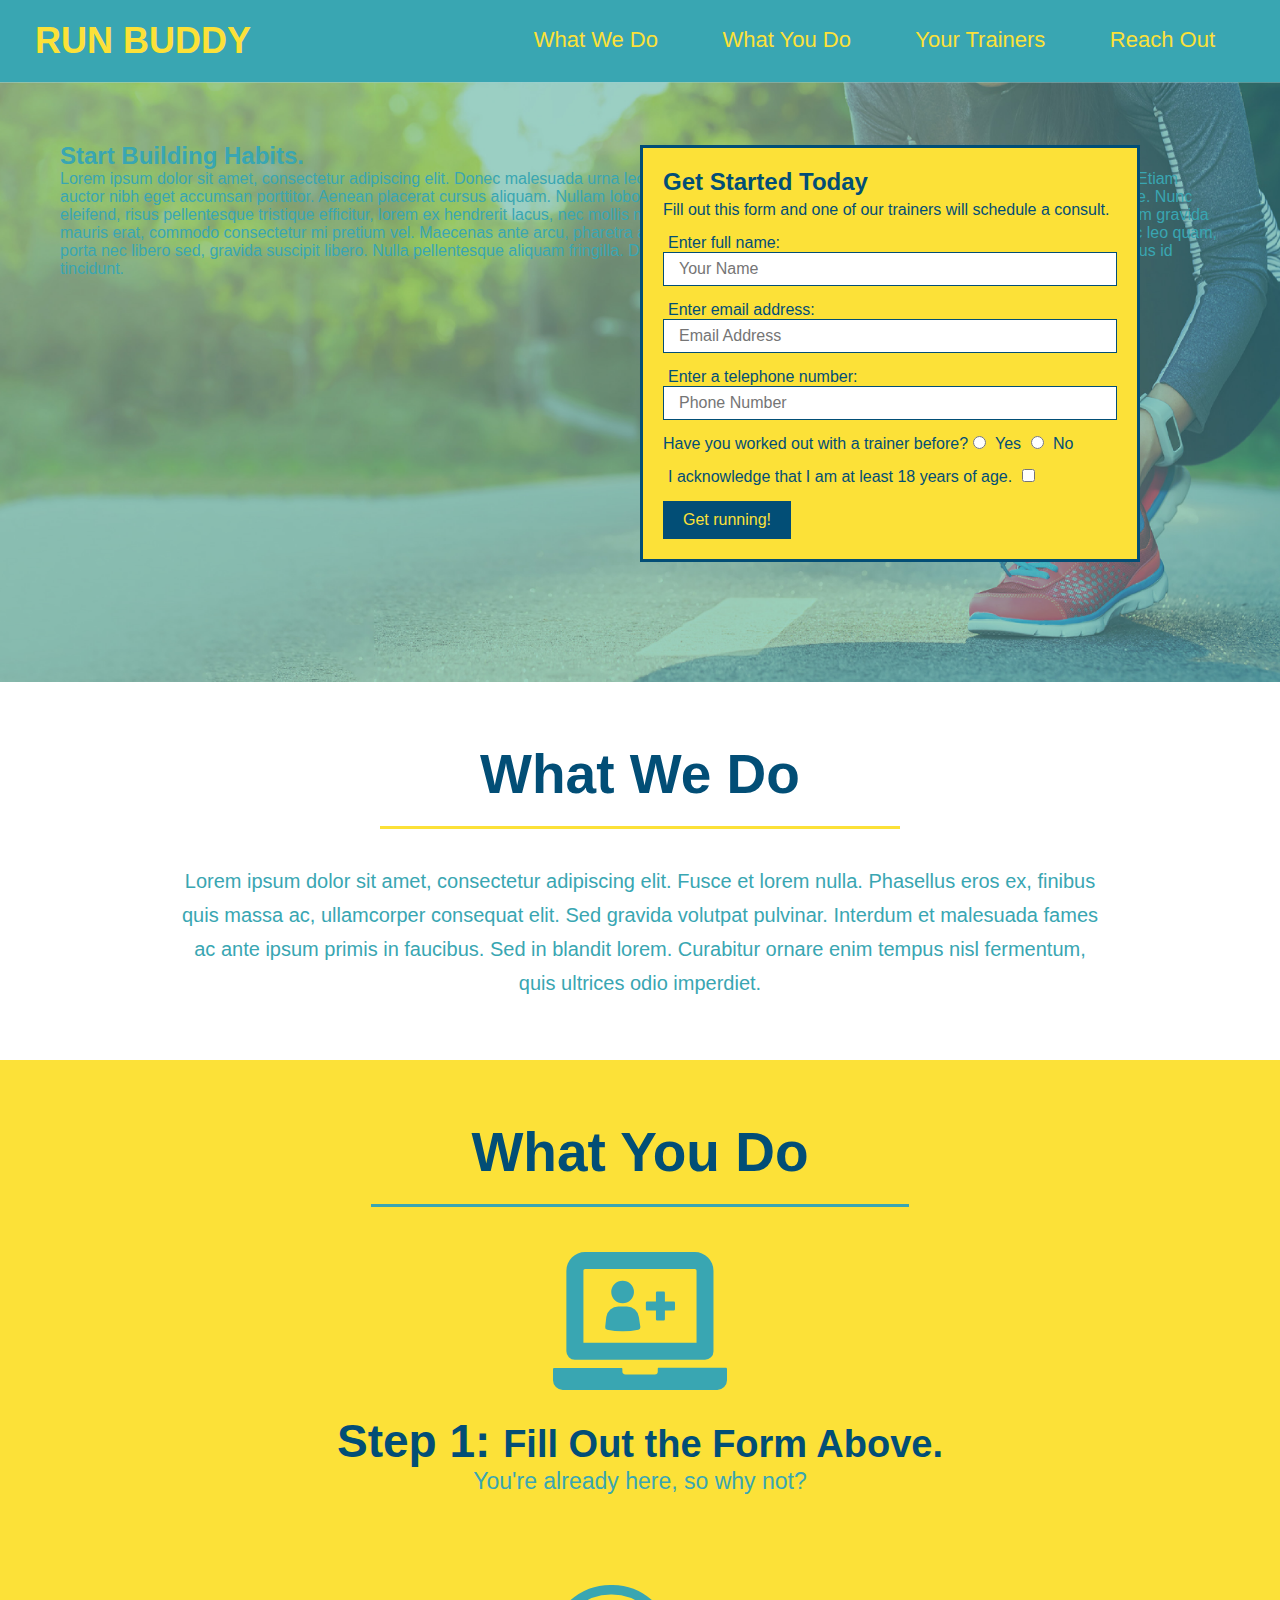
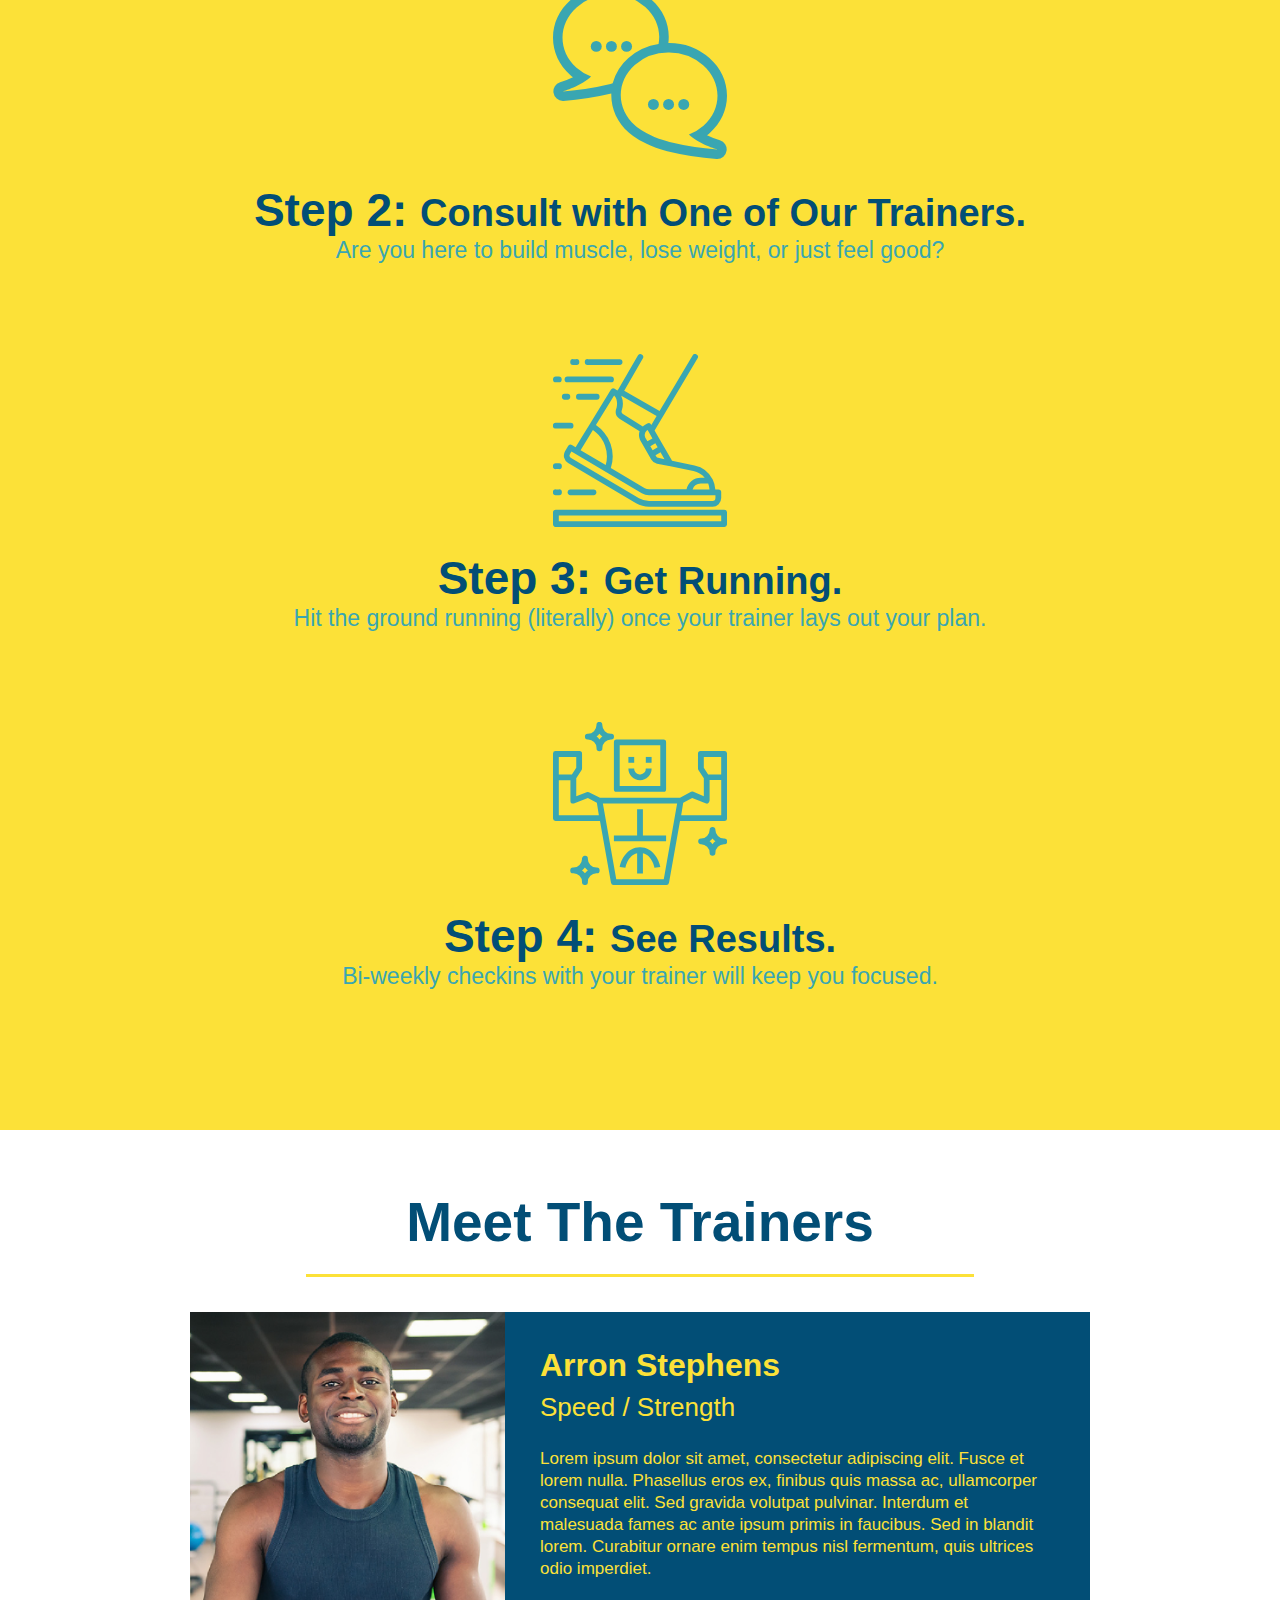
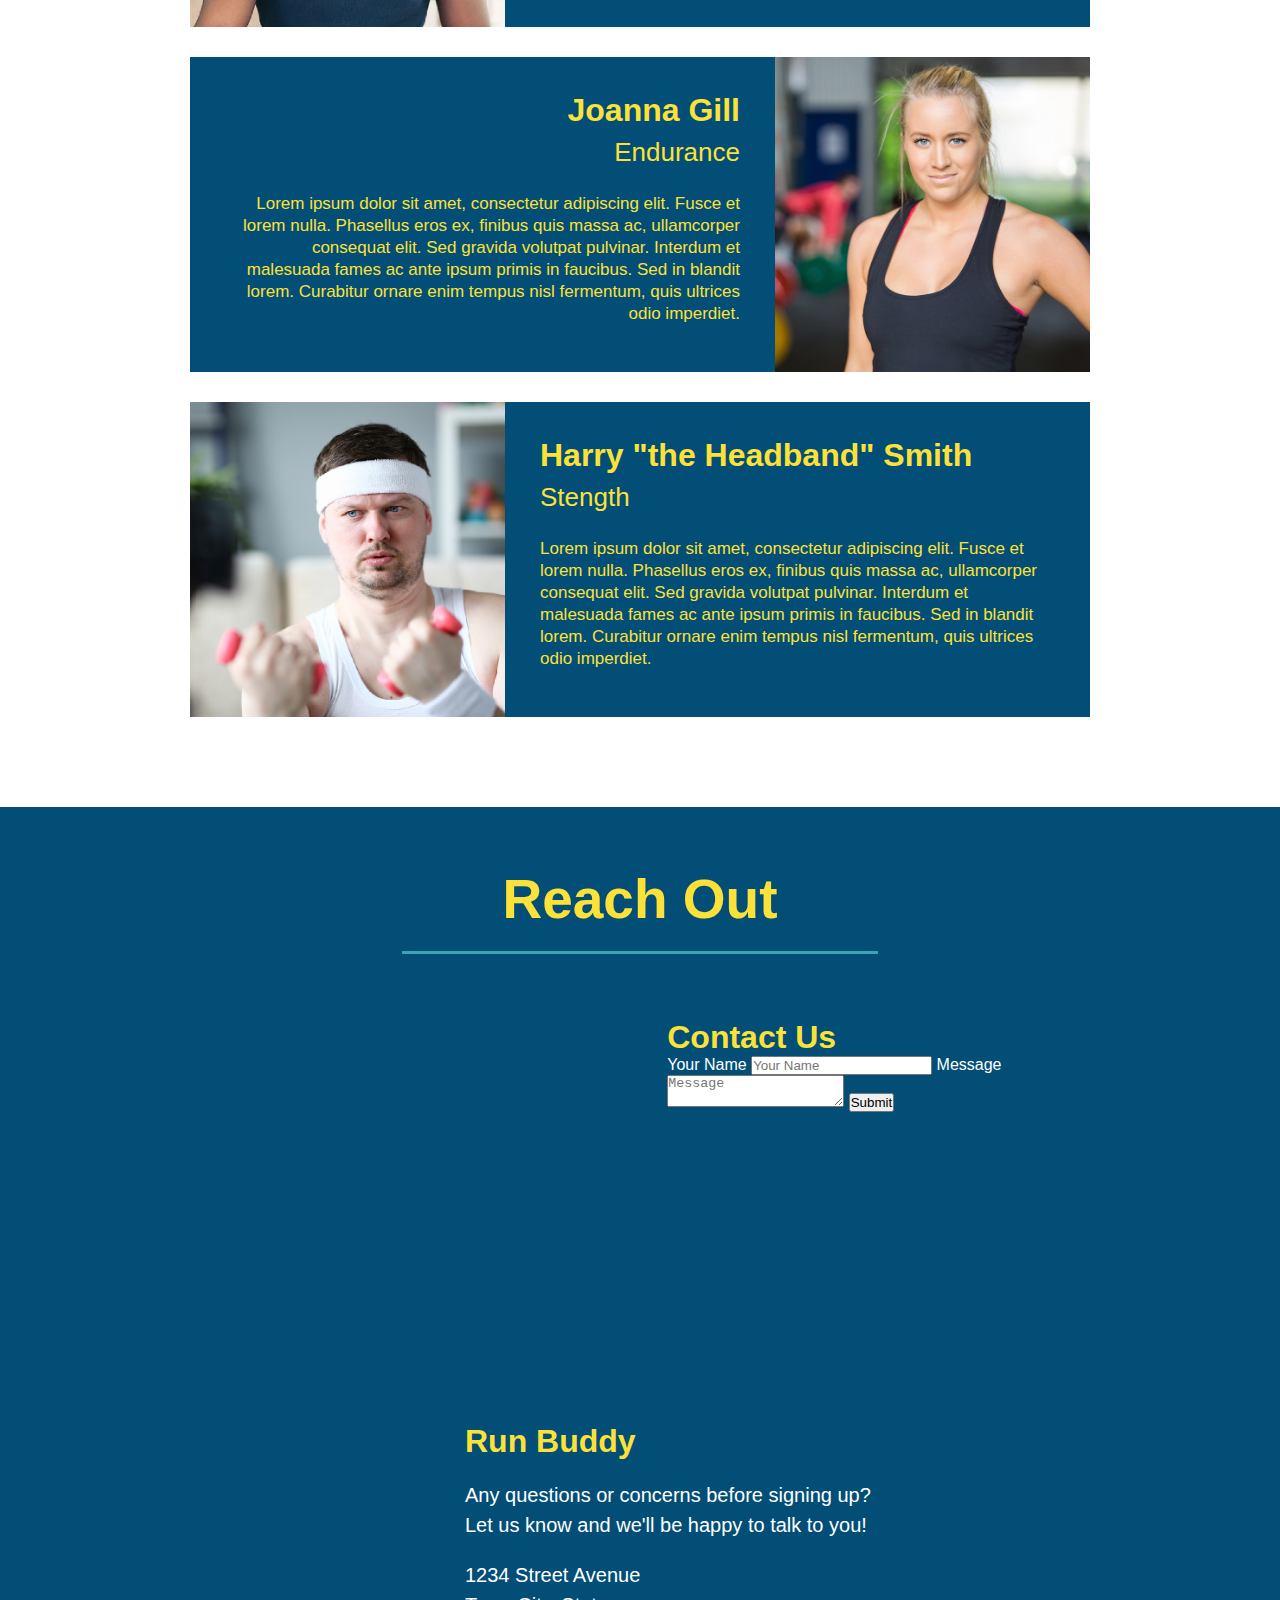
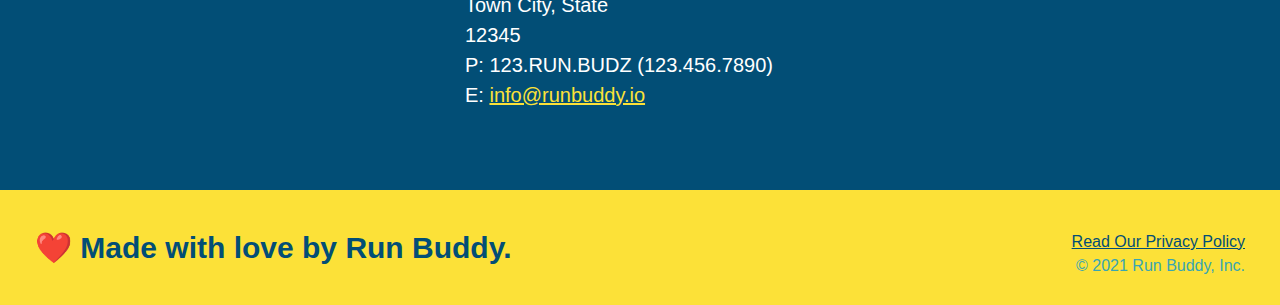
==== index.html @ 9f4b24d8 "added contact form" ====
<!DOCTYPE html>
<html lang="en">

<head>
  <meta charset="UTF-8">
  <meta http-equiv="X-UA-Compatible" content="IE=edge">
  <meta name="viewport" content="width=device-width, initial-scale=1.0">
  <link rel="stylesheet" href="./assets/css/style.css" />
  <title>Run Buddy</title>
</head>
    
<body>
  <!-- navigation -->
  <header>
    <h1>
      <a href="/">
        RUN BUDDY
      </a>
    </h1>
  
    <nav>
      <ul>
        <li>
          <a href="#what-we-do">What We Do</a>
        </li>

        <li>
          <a href="#what-you-do">What You Do</a>
        </li>

        <li>
          <a href="#your-trainers">Your Trainers</a>
        </li>

        <li>
          <a href="#reach-out">Reach Out</a>
        </li>
      </ul>
    </nav>
  </header>

  <!-- hero/jumbotron -->
  <section class="hero">
    <div class="hero-cta">
      <h2>
        Start Building Habits.
      </h2>
      <p>Lorem ipsum dolor sit amet, consectetur adipiscing elit. Donec malesuada urna leo, dapibus fermentum magna aliquam sed. Praesent eget lectus justo. Etiam auctor nibh eget accumsan porttitor. Aenean placerat cursus aliquam. Nullam lobortis a ligula eget egestas. Quisque eleifend dignissim diam quis tristique. Nunc eleifend, risus pellentesque tristique efficitur, lorem ex hendrerit lacus, nec mollis mauris ligula at odio. Aliquam finibus dignissim nisi nec faucibus. Aliquam gravida mauris erat, commodo consectetur mi pretium vel. Maecenas ante arcu, pharetra ac posuere quis, dictum quis urna. Vestibulum aliquet dolor erat. Donec leo quam, porta nec libero sed, gravida suscipit libero. Nulla pellentesque aliquam fringilla. Donec convallis ipsum eu elit vulputate tincidunt. Praesent facilisis id tellus id tincidunt.</p>
    </div>
    <div class="hero-form">
      <h3>Get Started Today</h3>
      <p>Fill out this form and one of our trainers will schedule a consult.</p>

      <form>
        <label for="name">Enter full name:</label>
        <input type="text" placeholder="Your Name" name="name" id="name" class="form-input" />

        <label for="email">Enter email address:</label>
        <input type="email" placeholder="Email Address" name="email" id="email" class="form-input" />

        <label for="phone">Enter a telephone number:</label>
        <input type="tel" placeholder="Phone Number" name="phone" id="phone" class="form-input" />

        <p>
          Have you worked out with a trainer before?
          <input type="radio" name="trainer-confirm" id="trainer-yes" />
          <label for="trainer-yes">Yes</label>
          <input type="radio" name="trainer-confirm" id="trainer-no" />
          <label for="trainer-no">No</label>
        </p>

        <p>
          <label for="checkbox">
            I acknowledge that I am at least 18 years of age.
          </label>
          <input type="checkbox" name="checkpoint1" id="checkbox" />
        </p>
        
        <button type="submit">
          Get running!
        </button>
      </form>
    </div>
  </section>
  <!-- end hero -->

  <!-- "what we do" section -->
  <section id="what-we-do" class="intro">
    <h2 class="section-title primary-border">
      What We Do
    </h2>
    
    <p>
      Lorem ipsum dolor sit amet, consectetur adipiscing elit. Fusce et lorem nulla. Phasellus eros ex, finibus quis massa ac, 
      ullamcorper consequat elit. Sed gravida volutpat pulvinar. Interdum et malesuada fames ac ante ipsum primis in faucibus. 
      Sed in blandit lorem. Curabitur ornare enim tempus nisl fermentum, quis ultrices odio imperdiet. 
    </p>
  </section>

  <!-- "what you do" section -->
  <section id="what-you-do" class="steps">
    <h2 class="section-title secondary-border">
      What You Do
    </h2>

    <div>
      <img src="./assets/images/step-1.svg" alt="" />
      <h3>Step 1: <span>Fill Out the Form Above.</span></h3>
      <p>You're already here, so why not?</p>
    </div>

    <div>
      <img src="./assets/images/step-2.svg" alt="" />
      <h3>Step 2: <span>Consult with One of Our Trainers.</span></h3>
      <p>Are you here to build muscle, lose weight, or just feel good?</p>
    </div>

    <div>
      <img src="./assets/images/step-3.svg" alt="" />
      <h3>Step 3: <span>Get Running.</span></h3>
      <p>Hit the ground running (literally) once your trainer lays out your plan.</p>
    </div>

    <div>
      <img src="./assets/images/step-4.svg" alt="" />
      <h3>Step 4: <span>See Results.</span></h3>
      <p>Bi-weekly checkins with your trainer will keep you focused.</p>
    </div>
  </section>

  <!-- "meet the trainers" section -->
  <section id="your-trainers" class="trainers">
    <h2 class="section-title primary-border">
      Meet The Trainers
    </h2>

    <article class="trainer">
      <img src="./assets/images/trainer-1.jpg" alt="Arron Stephens in his workout clothes, ready to pump iron" />
      <div class="trainer-bio text-left">
        <h3>Arron Stephens</h3>
        <h4>Speed / Strength</h4>
        <p>
          Lorem ipsum dolor sit amet, consectetur adipiscing elit. Fusce et lorem nulla. Phasellus eros ex, finibus quis massa ac, 
          ullamcorper consequat elit. Sed gravida volutpat pulvinar. Interdum et malesuada fames ac ante ipsum primis in faucibus. 
          Sed in blandit lorem. Curabitur ornare enim tempus nisl fermentum, quis ultrices odio imperdiet. 
        </p>
      </div>
    </article>

    <article class="trainer">
      <div class="trainer-bio text-right">
        <h3>Joanna Gill</h3>
        <h4>Endurance</h4>
        <p>
          Lorem ipsum dolor sit amet, consectetur adipiscing elit. Fusce et lorem nulla. Phasellus eros ex, finibus quis massa ac, 
          ullamcorper consequat elit. Sed gravida volutpat pulvinar. Interdum et malesuada fames ac ante ipsum primis in faucibus. 
          Sed in blandit lorem. Curabitur ornare enim tempus nisl fermentum, quis ultrices odio imperdiet. 
        </p>
      </div>
      <img src="./assets/images/trainer-2.jpg" alt="Joanna Gill cooling off after a workout" />
    </article>

    <article class="trainer">
      <img src="./assets/images/trainer-3.jpg" alt="Harry Smith wearing a headband and lifting comically small pink weights" />
      <div class="trainer-bio text-left">
        <h3>Harry "the Headband" Smith</h3>
        <h4>Stength</h4>
        <p>
          Lorem ipsum dolor sit amet, consectetur adipiscing elit. Fusce et lorem nulla. Phasellus eros ex, finibus quis massa ac, 
          ullamcorper consequat elit. Sed gravida volutpat pulvinar. Interdum et malesuada fames ac ante ipsum primis in faucibus. 
          Sed in blandit lorem. Curabitur ornare enim tempus nisl fermentum, quis ultrices odio imperdiet. 
        </p>
      </div>
    </article>
  </section>
      
  <!-- "reach out" section -->
  <section id="reach-out" class="contact">
    <h2 class="section-title secondary-border">Reach Out</h2>

    <div class="contact-info">
      <iframe 
        src="https://www.google.com/maps/embed?pb=!1m18!1m12!1m3!1d3305.443528384507!2d-118.2792063994935!3d34.05814288571621!2m3!1f0!2f0!3f0!3m2!1i1024!2i768!4f13.1!3m3!1m2!1s0x80c2c79fc755bebf%3A0x3d51f399cb002046!2sMacArthur%20Park%20Lake!5e0!3m2!1sen!2sus!4v1623546610287!5m2!1sen!2sus" 
        style="border:0;" 
        allowfullscreen="" 
        loading="lazy">
      </iframe>

      <div class="contact-form">
        <h3>Contact Us</h3>
        <form>
          <label for="contact-name">Your Name</label>
          <input type="text" id="contact-name" placeholder="Your Name" />

          <label for="contact-message">Message</label>
          <textarea id="contact-message" placeholder="Message"></textarea>

          <button type="submit">Submit</button>
        </form>
      </div>

      <div>
        <h3>Run Buddy</h3>
        <p>
          Any questions or concerns before signing up?
          <br />
          Let us know and we'll be happy to talk to you!
        </p>

        <address>
          1234 Street Avenue <br />
          Town City, State <br />
          12345 <br />
          P: 123.RUN.BUDZ (123.456.7890) <br />
          E: <a href="mailto:info@runbuddy.io">info@runbuddy.io</a>
        </address>
      </div>
    </div>
  </section>

  <!-- footer -->
  <footer>
    <h2>❤️ Made with love by Run Buddy.</h2>

    <div>
      <a href="./privacy-policy.html" target="_blank">Read Our Privacy Policy</a><br />
      &copy; 2021 Run Buddy, Inc.
    </div>
  </footer>
</body>

</html>
---- assets/css/style.css ----
* {
    margin: 0;
    padding: 0;
    box-sizing: border-box;
}

body {
    color: #39a6b2;
    font-family: Helvetica, Arial, sans-serif;
}

header {
    padding: 20px 35px;
    background-color: #39a6b2;
}

header h1 {
    font-weight: bold;
    font-size: 36px;
    color: #fce138;
    margin: 0;
    display: inline;
}

header a {
    text-decoration: none;
    color: #fce138;
}

header nav {
    float: right;
    margin: 7px 0;
}

header nav ul li {
    display: inline;
}

header nav ul li a {
    margin: 0 30px;
    font-weight: lighter;
    font-size: 22px;
}

footer {
    background: #fce138;
    width: 100%;
    padding: 40px 35px;
}

footer h2 {
    display: inline;
    color: #024e76;
    font-size: 30px;
    margin: 0;
}

footer div {
    float: right;
    line-height: 1.5;
    text-align: right;
}

footer a {
    color: #024e76;
}

section {
    padding: 60px;
}

/* hero style start */
.hero {
    background-image: url("../images/hero-bg.jpg");
    height: 600px;
    background-size: cover;
    background-position: center;
    position: relative;
}

.hero-form {
    background-color: #fce138;
    padding: 20px;
    width: 500px;
    color: #024e76;
    border-style: solid;
    border-width: 3px;
    border-color: #024e76;
    position: absolute;
    bottom: 120px;
    right: 140px;
}

.hero-form h3 {
    margin: 0;
    font-size: 24px;
}

.hero-form p {
    margin: 5px 0 15px 0;
}

.hero-form label {
    margin: 0 5px;
}

.form-input {
    border: 1px solid #024e76;
    display: block;
    padding: 7px 15px;
    font-size: 16px;
    color: #024e76;
    width: 100%;
    margin-bottom: 15px;
}

.hero-form button {
    color: #fce138;
    background-color: #024e76;
    border: none;
    padding: 10px 20px;
    font-size: 16px;
}
/* hero style end */

.intro {
    text-align: center;
}

.intro p {
    line-height: 1.7;
    color: #39a6b2;
    width: 80%;
    font-size: 20px;
    margin: 0 auto;
}

.section-title {
    font-size: 55px;
    color: #024e76;
    margin-bottom: 35px;
    padding: 0 100px 20px 100px;
    display: inline-block;
    border-bottom: 3px solid;
}

.primary-border {
    border-color: #fce138;
}

.secondary-border {
    border-color: #39a6b2;
}

.steps {
    text-align: center;
    background: #fce138;
}

.steps div {
    margin-bottom: 80px;
}

.steps img {
    width: 15%;
    margin: 10px 0;
}

.steps h3 {
    color: #024e76;
    font-size: 46px;
    margin-top: 10px;
}

.steps p {
    color: #39a6b2;
    font-size: 23px;
}
.steps span {
    font-size: 38px;
}

.trainers {
    text-align: center;
}

.trainer {
    width: 900px;
    margin: 0 auto 30px auto;
    background: #024e76;
    color: #fce138;
    overflow: auto;
}

.trainer img {
    width: 35%;
    float: left;
}

.trainer-bio {
    padding: 35px;
    float: left;
    width: 65%;
}

.trainer-bio h3 {
    font-size: 32px;
    margin-bottom: 8px;
}

.trainer-bio h4 {
    font-weight: lighter;
    font-size: 26px;
    margin-bottom: 25px;
}

.trainer-bio p {
    font-size: 17px;
    line-height: 1.3;
}

.text-left {
    text-align: left;
}

.text-right {
    text-align: right;
}

/* contact start */

.contact {
    text-align: center;
    background: #024e76;
}

.contact h2 {
    color: #fce138;
}

.contact-info iframe {
    width: 400px;
    height: 400px;
}

.contact-info div {
    width: 410px;
    display: inline-block;
    vertical-align: top;
    text-align: left;
    margin: 30px 0 0 60px;
    color: white;
}

.contact-info h3 {
    color: #fce138;
    font-size: 32px;
}

.contact-info p, 
.contact-info address {
    margin: 20px 0;
    line-height: 1.5;
    font-size: 20px;
    font-style: normal;
}

.contact-info a {
    color: #fce138;
}
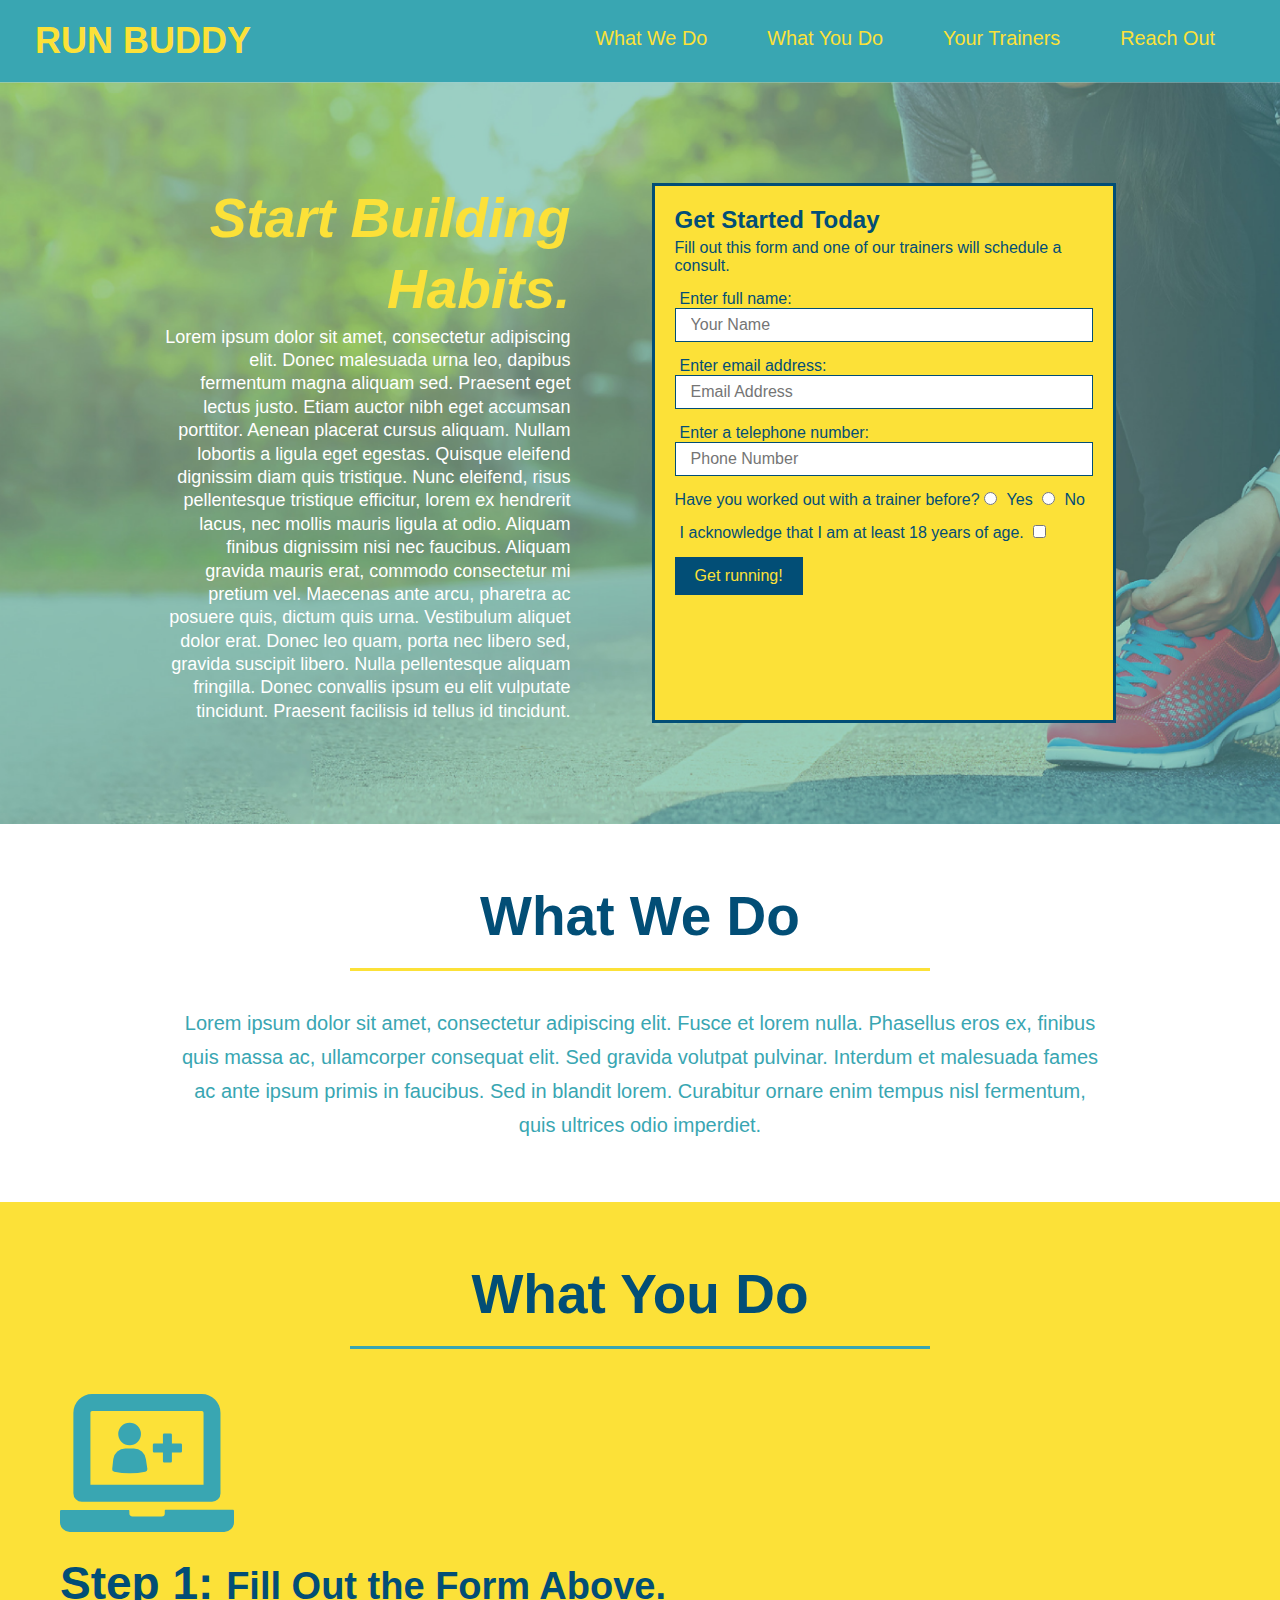
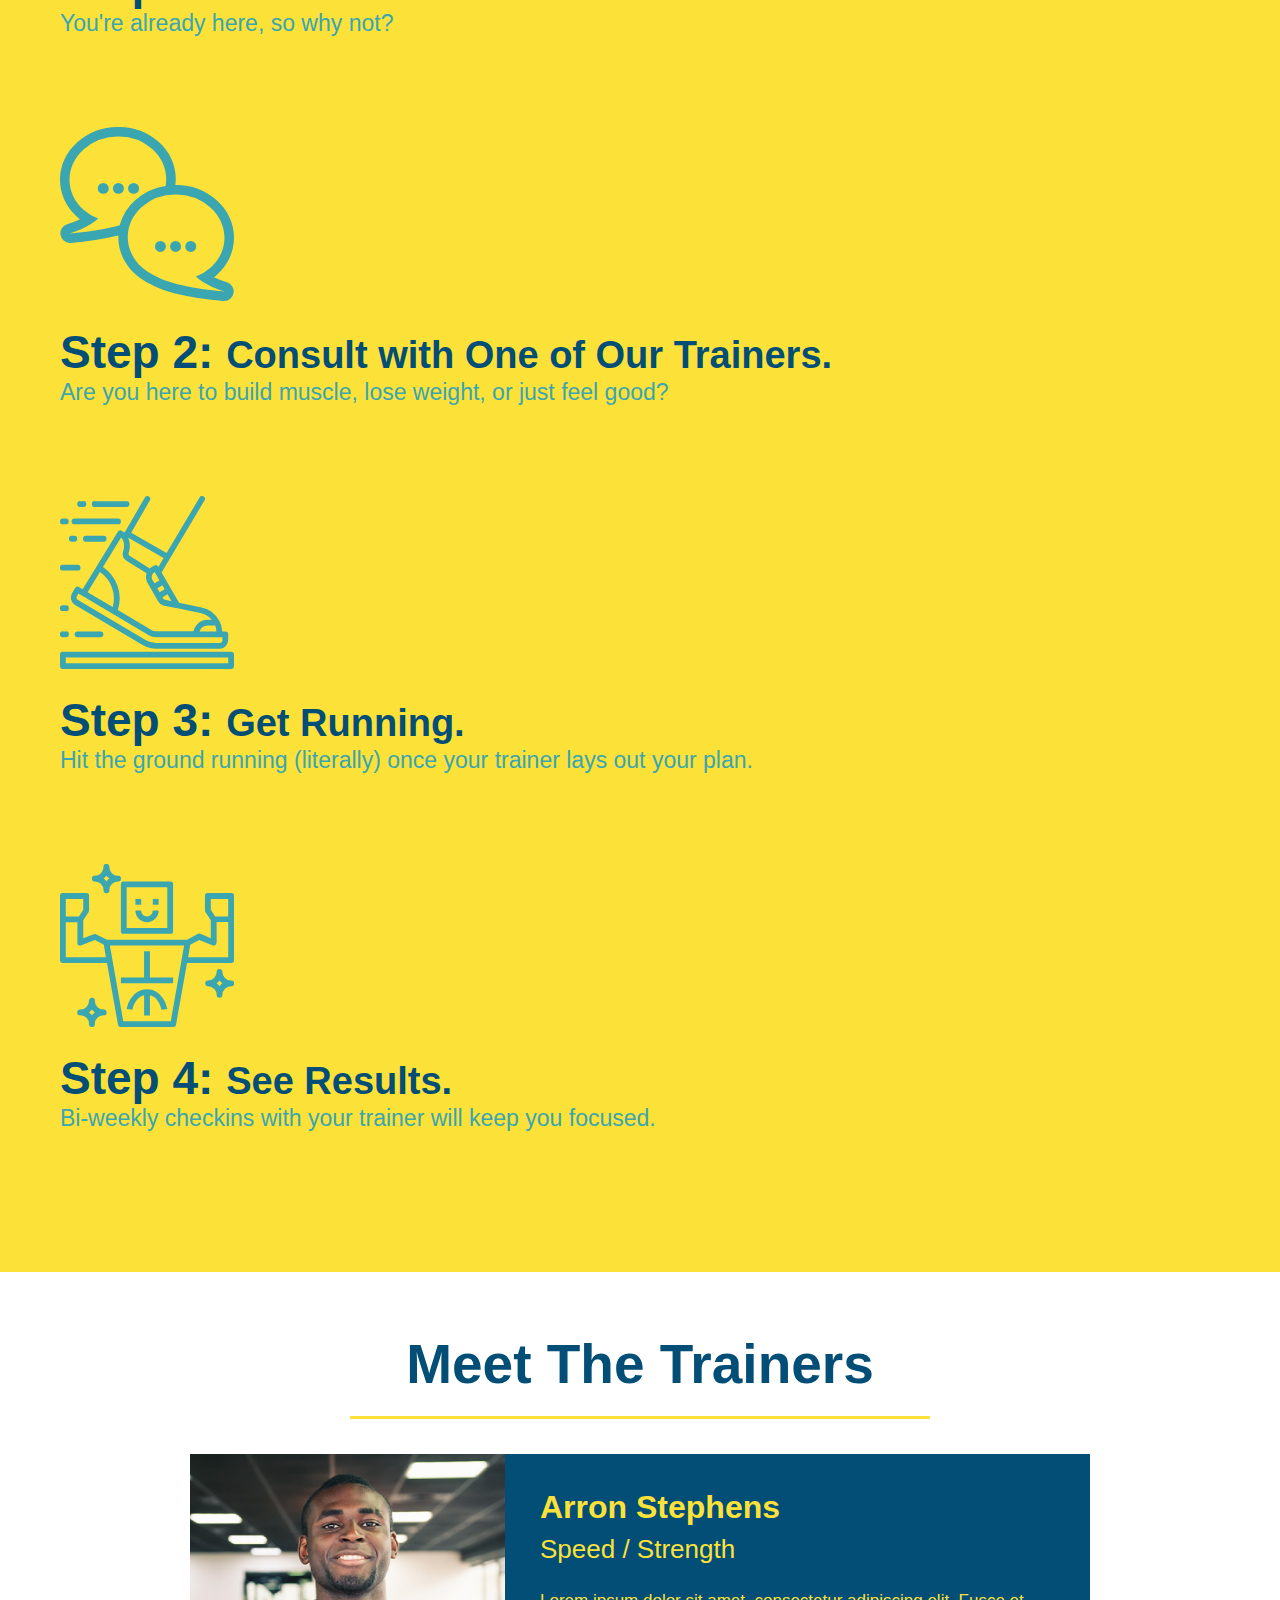
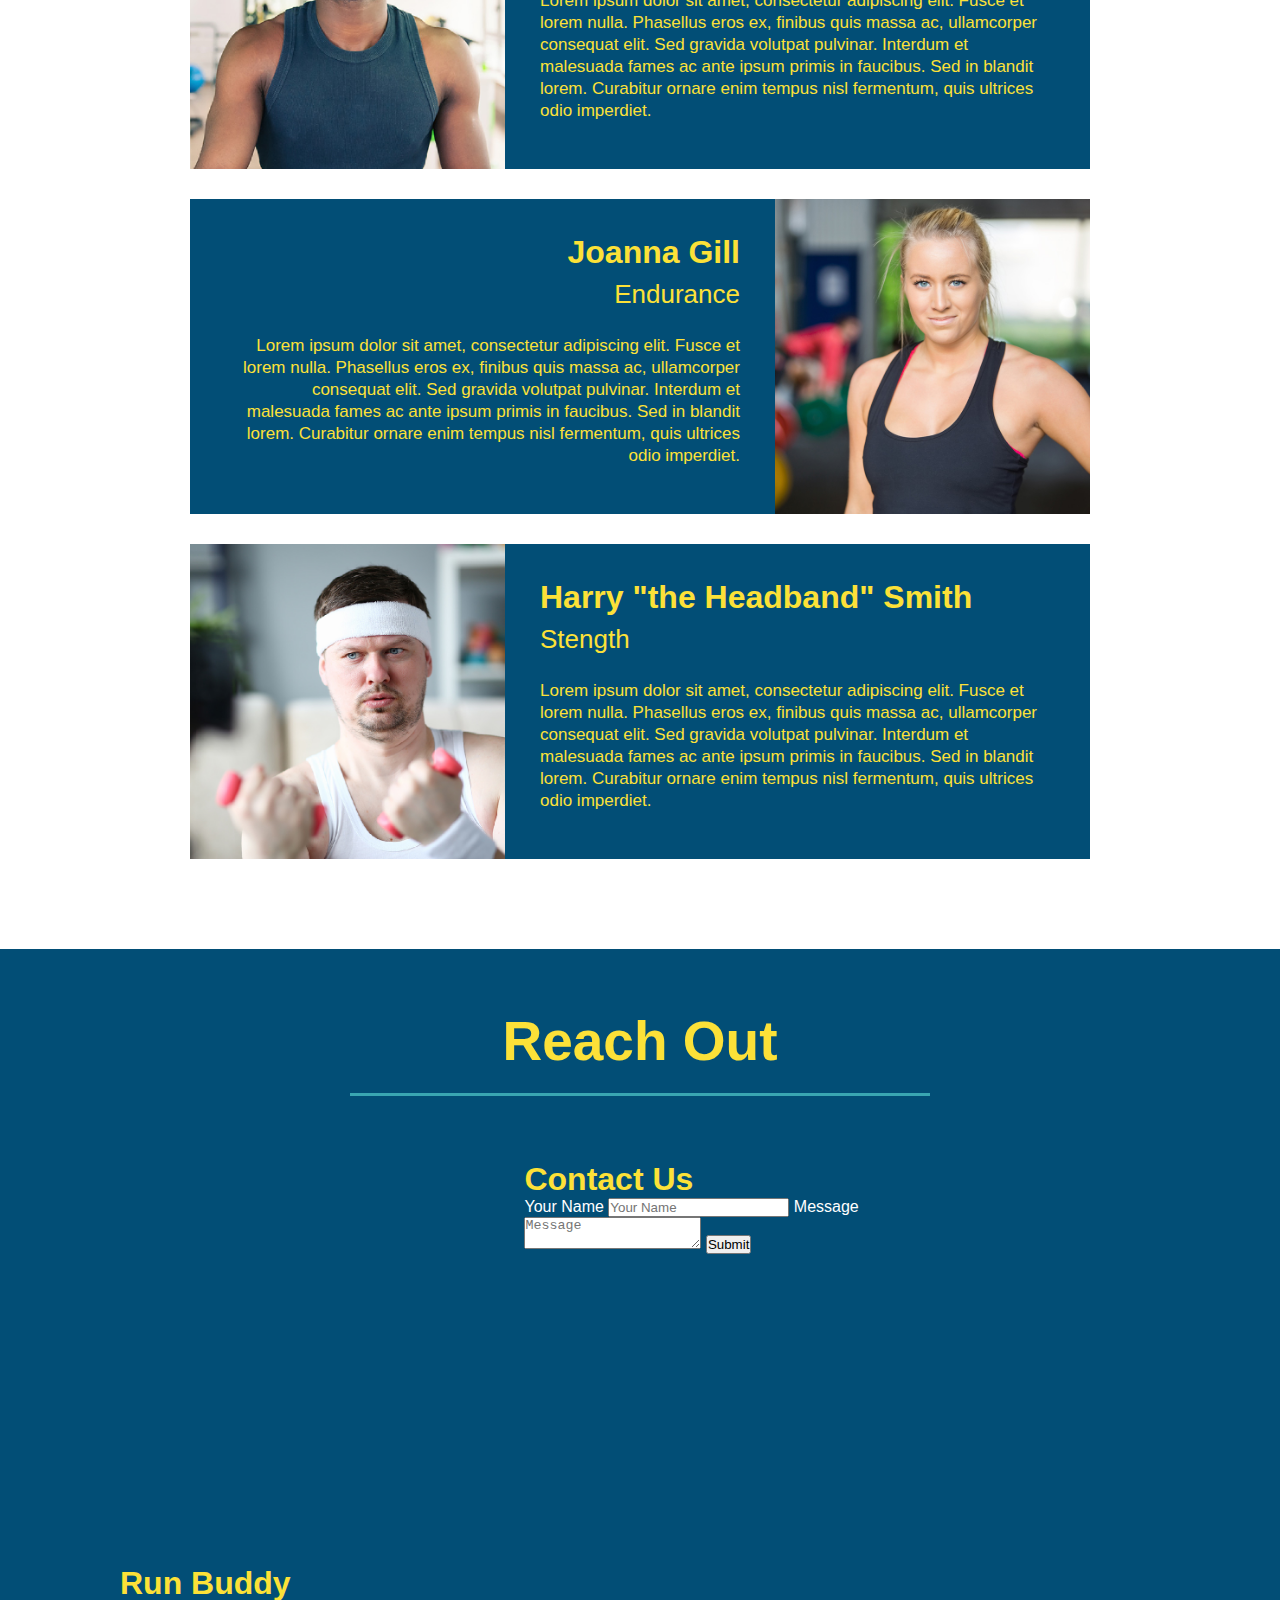
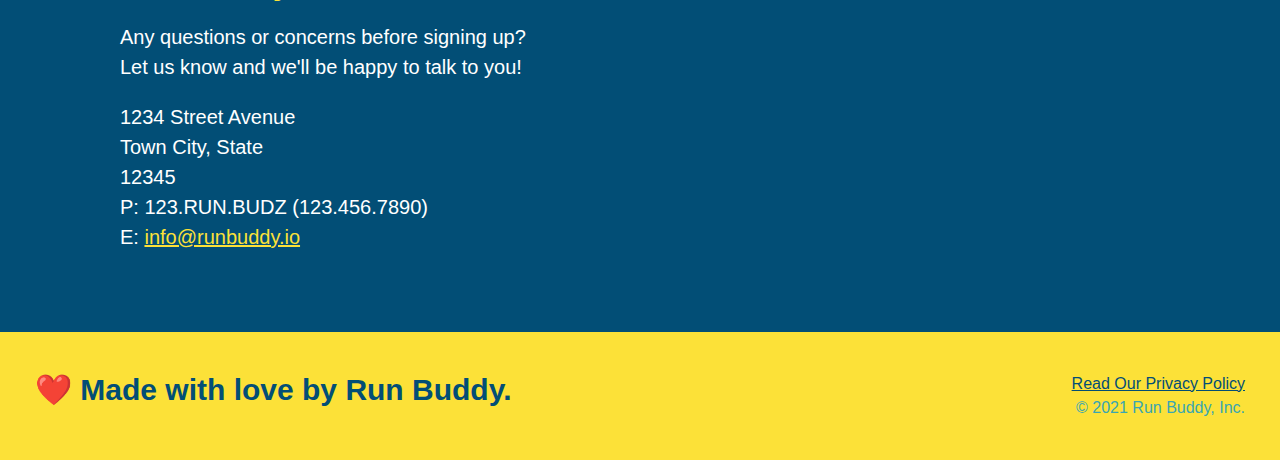
==== commit fb1682c2: "added flexbox to what-we-do" ====
--- a/index.html
+++ b/index.html
@@ -86,15 +86,19 @@
 
   <!-- "what we do" section -->
   <section id="what-we-do" class="intro">
-    <h2 class="section-title primary-border">
-      What We Do
-    </h2>
+    <div class="flex-row">
+      <h2 class="section-title primary-border">
+        What We Do
+      </h2>
+    </div>
     
-    <p>
-      Lorem ipsum dolor sit amet, consectetur adipiscing elit. Fusce et lorem nulla. Phasellus eros ex, finibus quis massa ac, 
-      ullamcorper consequat elit. Sed gravida volutpat pulvinar. Interdum et malesuada fames ac ante ipsum primis in faucibus. 
-      Sed in blandit lorem. Curabitur ornare enim tempus nisl fermentum, quis ultrices odio imperdiet. 
-    </p>
+    <div>
+      <p>
+        Lorem ipsum dolor sit amet, consectetur adipiscing elit. Fusce et lorem nulla. Phasellus eros ex, finibus quis massa ac, 
+        ullamcorper consequat elit. Sed gravida volutpat pulvinar. Interdum et malesuada fames ac ante ipsum primis in faucibus. 
+        Sed in blandit lorem. Curabitur ornare enim tempus nisl fermentum, quis ultrices odio imperdiet. 
+      </p>
+    </div>
   </section>
 
   <!-- "what you do" section -->
--- a/assets/css/style.css
+++ b/assets/css/style.css
@@ -12,6 +12,9 @@
 header {
     padding: 20px 35px;
     background-color: #39a6b2;
+    display: flex;
+    justify-content: space-between;
+    flex-wrap: wrap;
 }
 
 header h1 {
@@ -19,7 +22,6 @@
     font-size: 36px;
     color: #fce138;
     margin: 0;
-    display: inline;
 }
 
 header a {
@@ -28,35 +30,39 @@
 }
 
 header nav {
-    float: right;
     margin: 7px 0;
 }
 
-header nav ul li {
-    display: inline;
+header nav ul {
+    display: flex;
+    flex-wrap: wrap;
+    justify-content: space-between;
+    align-items: center;
+    list-style: none;
 }
 
 header nav ul li a {
     margin: 0 30px;
     font-weight: lighter;
-    font-size: 22px;
+    font-size: 1.55vw;
 }
 
 footer {
     background: #fce138;
     width: 100%;
     padding: 40px 35px;
+    display: flex;
+    justify-content: space-between;
+    flex-wrap: wrap;
 }
 
 footer h2 {
-    display: inline;
     color: #024e76;
     font-size: 30px;
     margin: 0;
 }
 
 footer div {
-    float: right;
     line-height: 1.5;
     text-align: right;
 }
@@ -72,23 +78,37 @@
 /* hero style start */
 .hero {
     background-image: url("../images/hero-bg.jpg");
-    height: 600px;
     background-size: cover;
     background-position: center;
-    position: relative;
+    display: flex;
+    justify-content: center;
+    flex-wrap: wrap;
+}
+
+.hero-cta {
+    width: 35%;
+    text-align: right;
+    margin: 3.5%;
+    color: #fff;
+    font-size: 18px;
+    line-height: 1.3;
+}
+
+.hero-cta h2 {
+    font-style: italic;
+    font-size: 55px;
+    color: #fce138;
 }
 
 .hero-form {
     background-color: #fce138;
     padding: 20px;
-    width: 500px;
     color: #024e76;
     border-style: solid;
     border-width: 3px;
     border-color: #024e76;
-    position: absolute;
-    bottom: 120px;
-    right: 140px;
+    width: 40%;
+    margin: 3.5%;
 }
 
 .hero-form h3 {
@@ -122,10 +142,6 @@
     font-size: 16px;
 }
 /* hero style end */
-
-.intro {
-    text-align: center;
-}
 
 .intro p {
     line-height: 1.7;
@@ -133,15 +149,17 @@
     width: 80%;
     font-size: 20px;
     margin: 0 auto;
+    text-align: center;
 }
 
 .section-title {
     font-size: 55px;
     color: #024e76;
-    margin-bottom: 35px;
-    padding: 0 100px 20px 100px;
-    display: inline-block;
     border-bottom: 3px solid;
+    padding-bottom: 20px;
+    text-align: center;
+    margin: 0 auto 35px auto;
+    width: 50%
 }
 
 .primary-border {
@@ -153,7 +171,6 @@
 }
 
 .steps {
-    text-align: center;
     background: #fce138;
 }
 
@@ -181,7 +198,7 @@
 }
 
 .trainers {
-    text-align: center;
+
 }
 
 .trainer {
@@ -219,18 +236,9 @@
     line-height: 1.3;
 }
 
-.text-left {
-    text-align: left;
-}
-
-.text-right {
-    text-align: right;
-}
-
 /* contact start */
 
 .contact {
-    text-align: center;
     background: #024e76;
 }
 
@@ -269,3 +277,14 @@
     color: #fce138;
 }
 
+.text-left {
+    text-align: left;
+}
+
+.text-right {
+    text-align: right;
+}
+
+.flex-row {
+    display: flex;
+}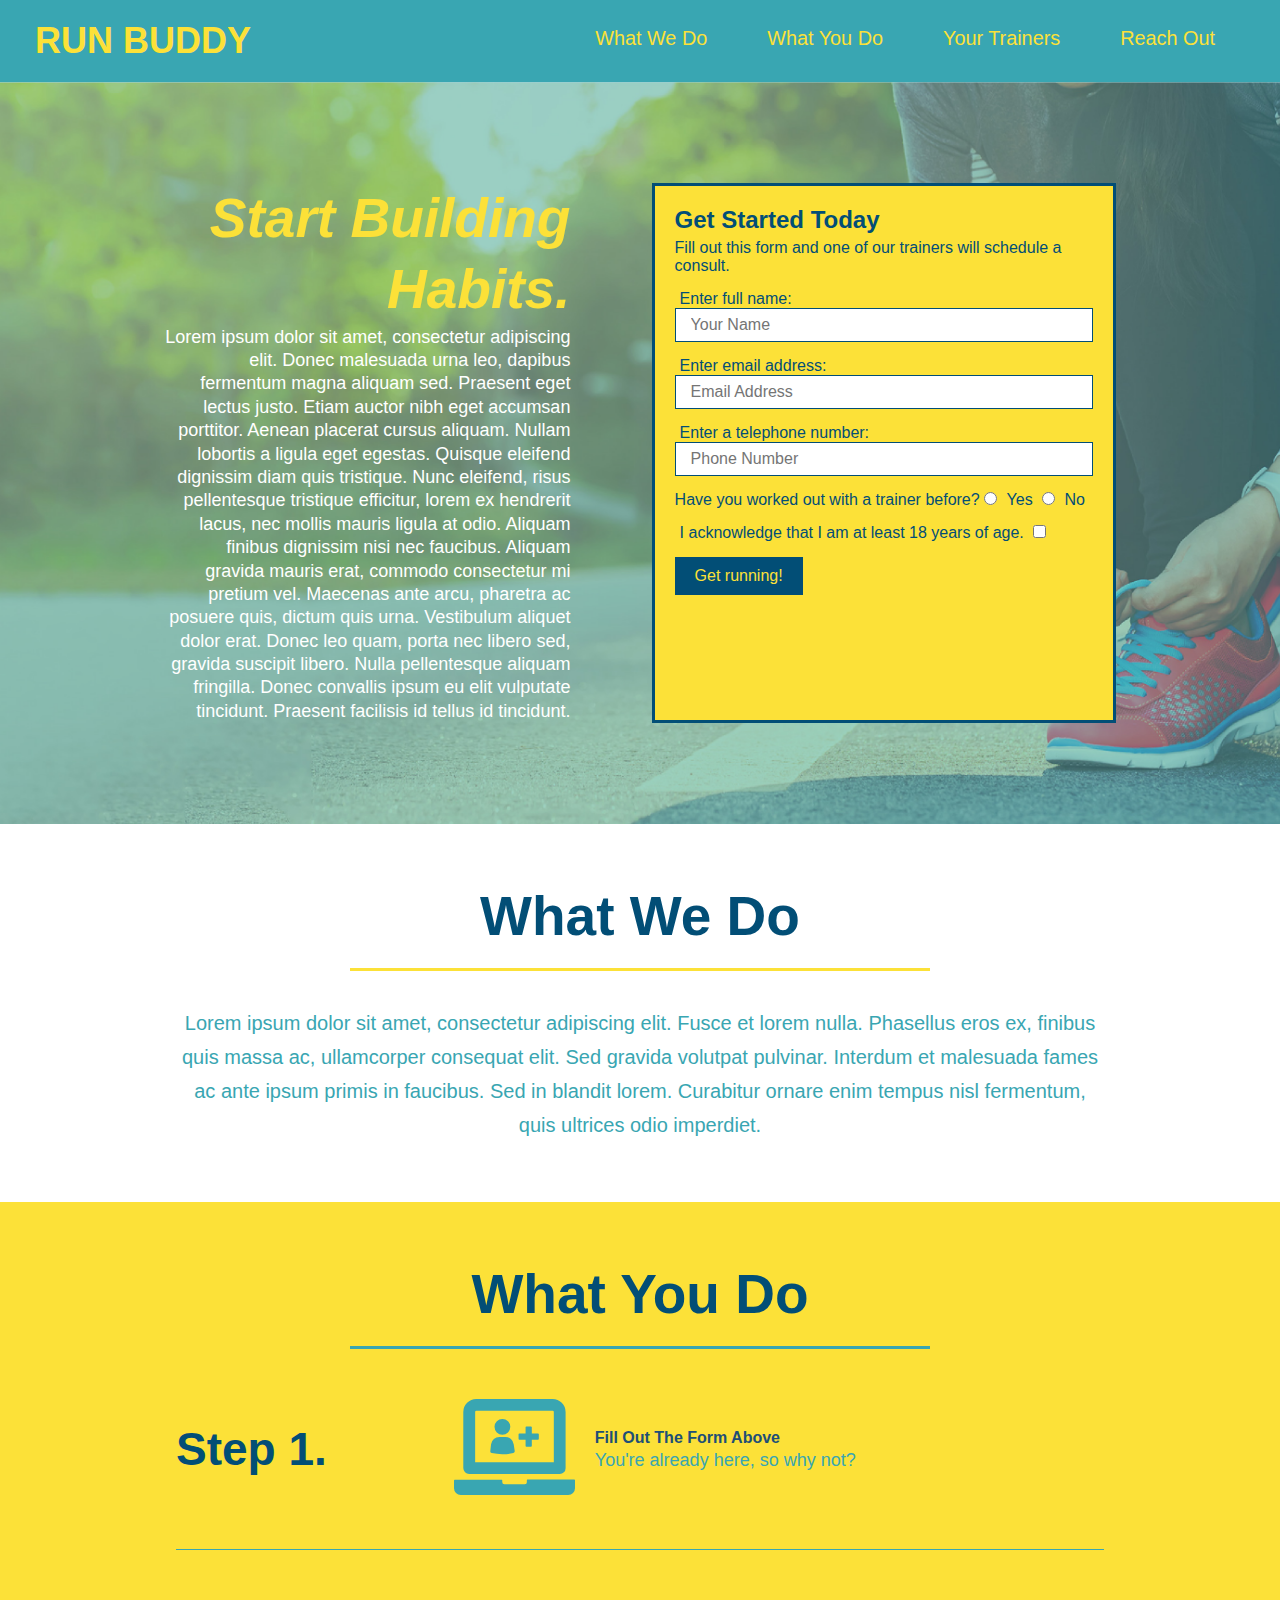
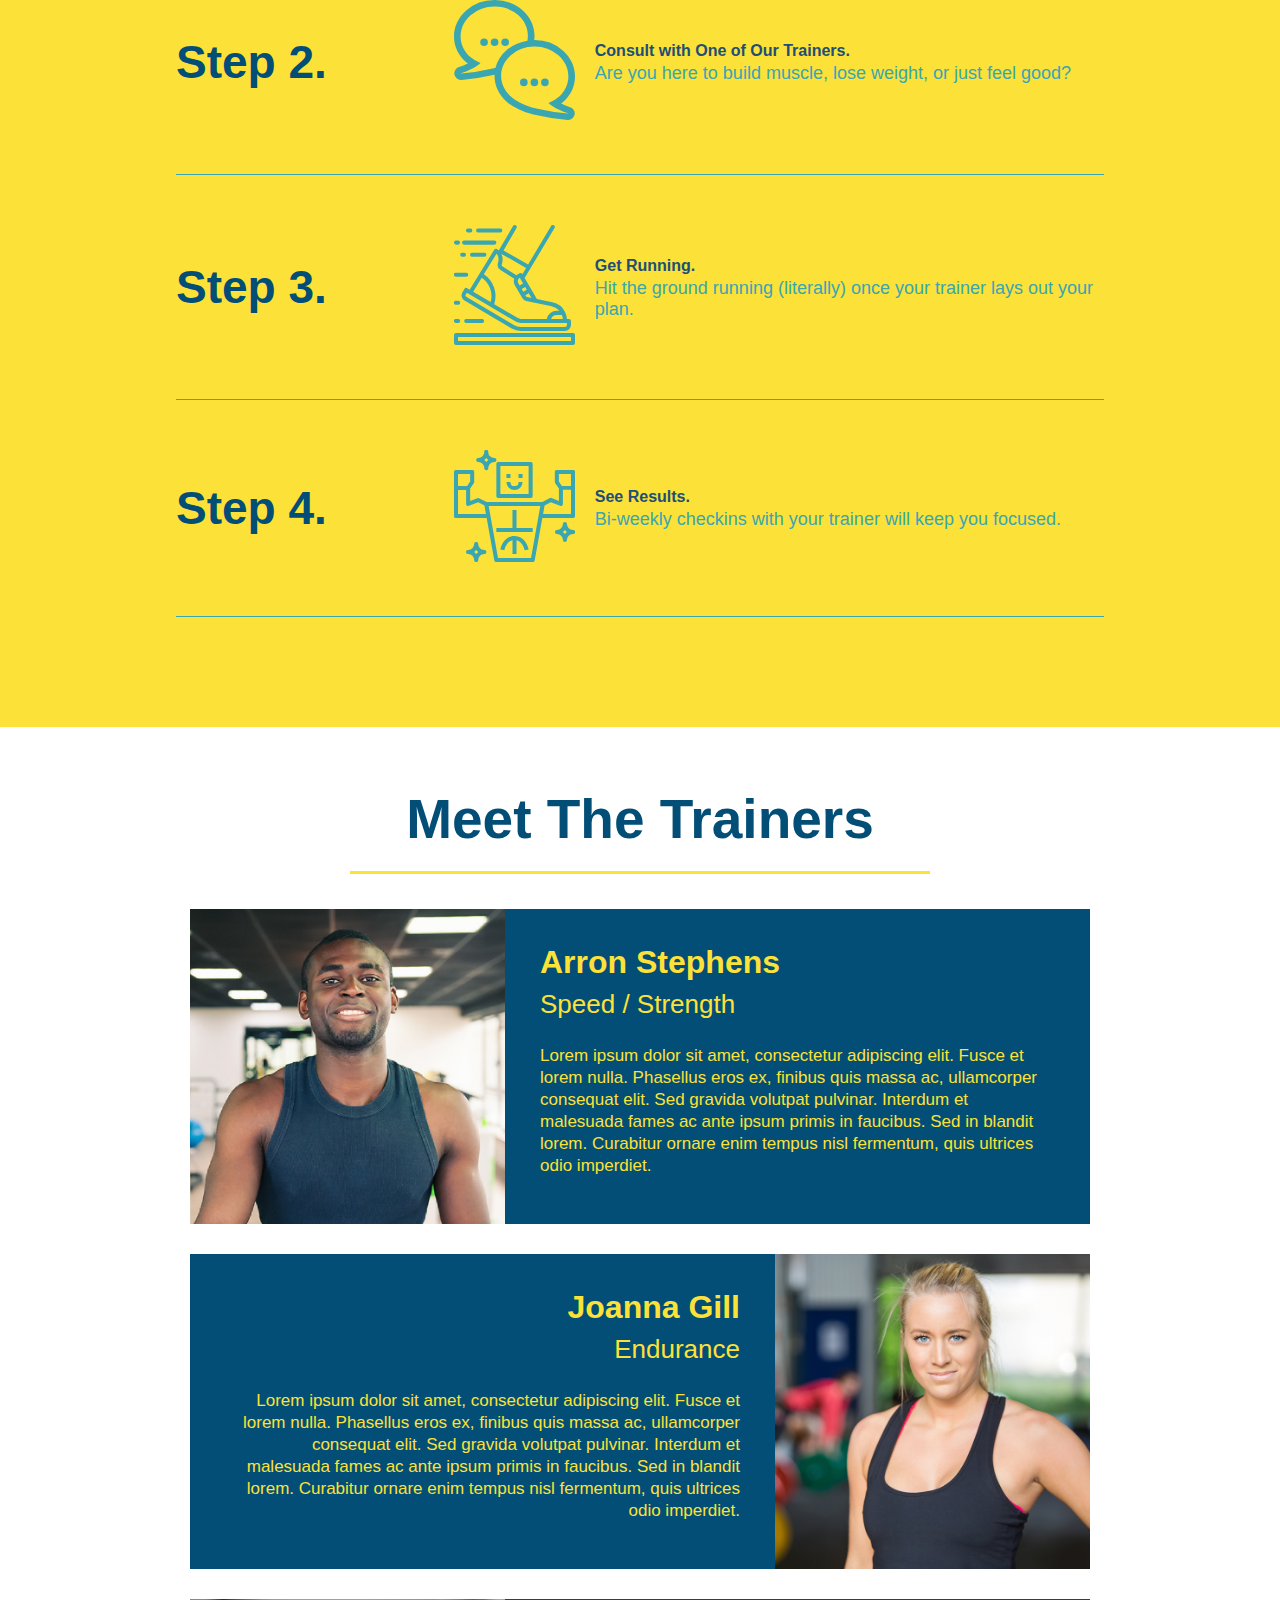
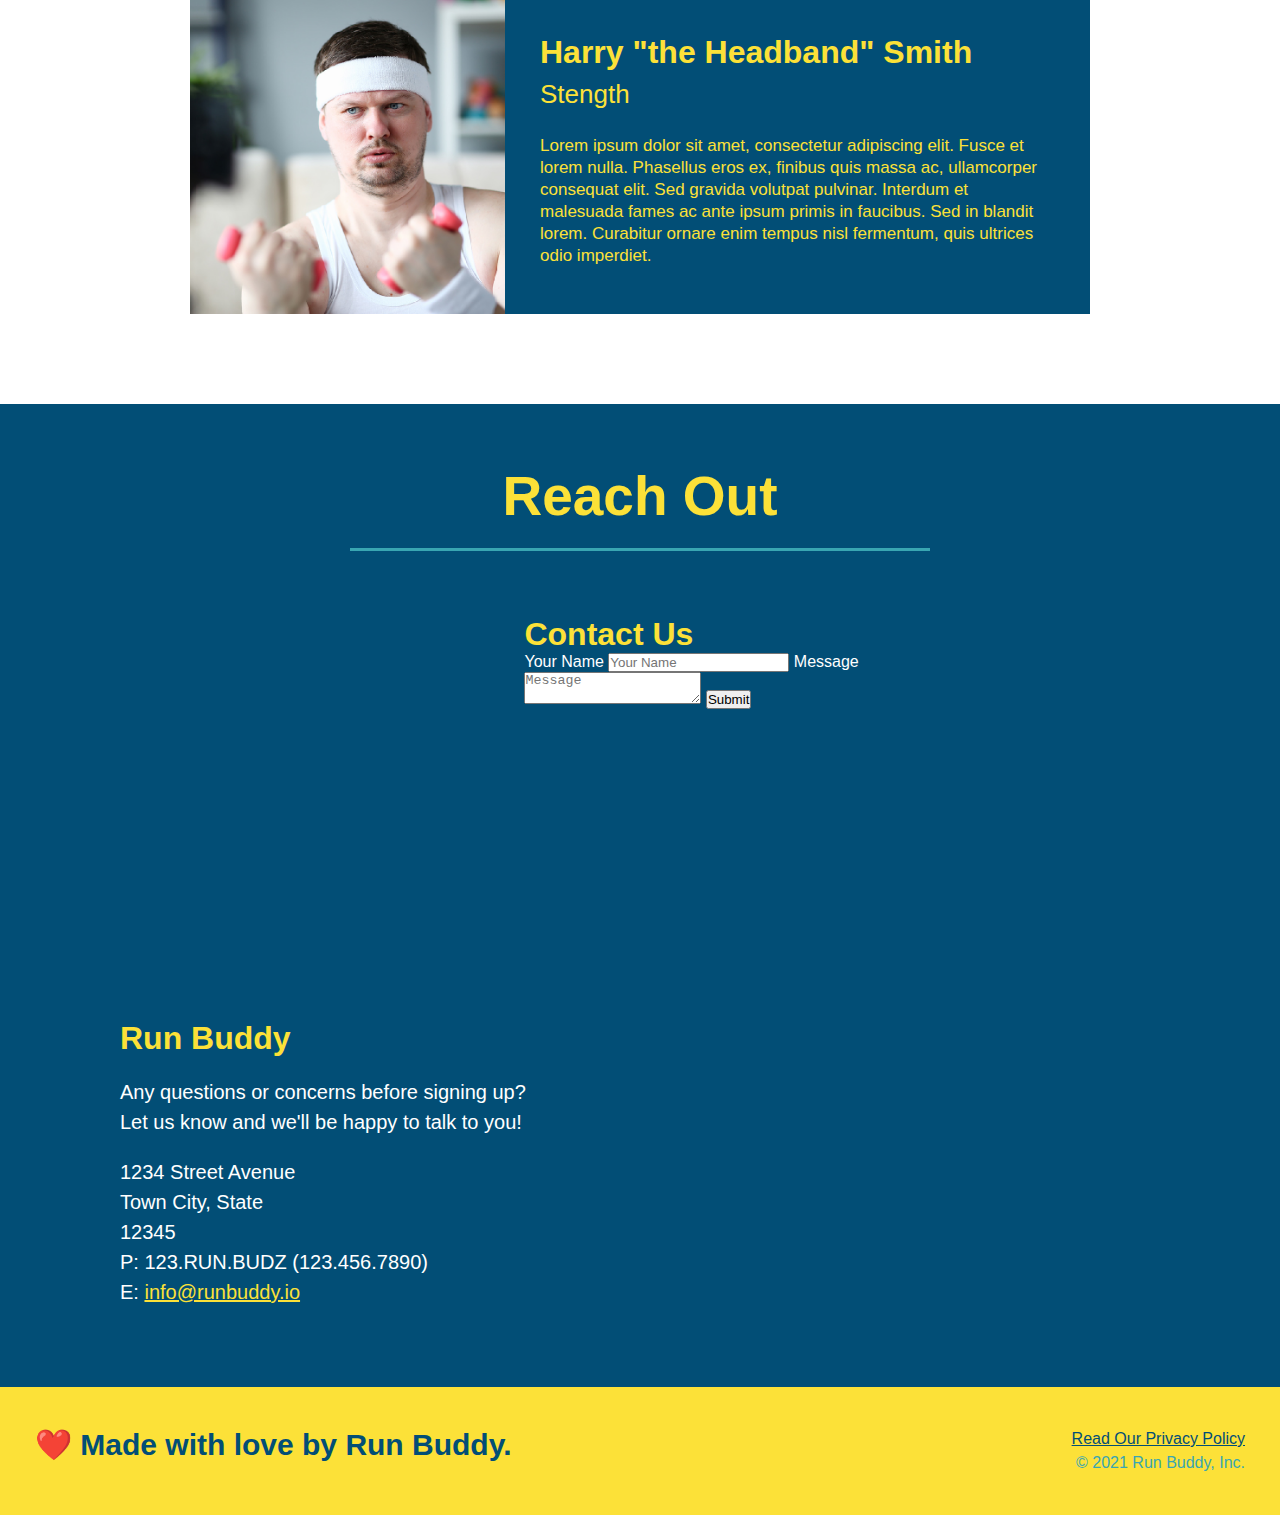
==== commit 70400274: "added flexbox to steps" ====
--- a/index.html
+++ b/index.html
@@ -107,28 +107,56 @@
       What You Do
     </h2>
 
-    <div>
-      <img src="./assets/images/step-1.svg" alt="" />
-      <h3>Step 1: <span>Fill Out the Form Above.</span></h3>
-      <p>You're already here, so why not?</p>
-    </div>
-
-    <div>
-      <img src="./assets/images/step-2.svg" alt="" />
-      <h3>Step 2: <span>Consult with One of Our Trainers.</span></h3>
-      <p>Are you here to build muscle, lose weight, or just feel good?</p>
-    </div>
-
-    <div>
-      <img src="./assets/images/step-3.svg" alt="" />
-      <h3>Step 3: <span>Get Running.</span></h3>
-      <p>Hit the ground running (literally) once your trainer lays out your plan.</p>
-    </div>
-
-    <div>
-      <img src="./assets/images/step-4.svg" alt="" />
-      <h3>Step 4: <span>See Results.</span></h3>
-      <p>Bi-weekly checkins with your trainer will keep you focused.</p>
+    <div class="step">
+      <h3>Step 1.</h3>
+      <div class="step-info">
+        <div class="step-img">
+          <img src="./assets/images/step-1.svg" alt="" />
+        </div>
+        <div class="step-text">
+          <h4>Fill Out The Form Above</h4>
+          <p>You're already here, so why not?</p>
+        </div>
+      </div>
+    </div>
+
+    <div class="step">
+      <h3>Step 2.</h3>
+      <div class="step-info">
+        <div class="step-img">
+          <img src="./assets/images/step-2.svg" alt="" />
+        </div>
+        <div class="step-text">
+          <h4>Consult with One of Our Trainers.</h4>
+          <p>Are you here to build muscle, lose weight, or just feel good?</p>
+        </div>
+      </div>
+    </div>
+
+    <div class="step">
+      <h3>Step 3.</h3>
+      <div class="step-info">
+        <div class="step-img">
+          <img src="./assets/images/step-3.svg" alt="" />
+        </div>
+        <div class="step-text">
+          <h4>Get Running.</h4>
+          <p>Hit the ground running (literally) once your trainer lays out your plan.</p>
+        </div>
+      </div>
+    </div>
+
+    <div class="step">
+      <h3>Step 4.</h3>
+      <div class="step-info">
+        <div class="step-img">
+          <img src="./assets/images/step-4.svg" alt="" />
+        </div>
+        <div class="step-text">
+          <h4>See Results.</h4>
+          <p>Bi-weekly checkins with your trainer will keep you focused.</p>
+        </div>
+      </div>
     </div>
   </section>
 
--- a/assets/css/style.css
+++ b/assets/css/style.css
@@ -174,31 +174,52 @@
     background: #fce138;
 }
 
-.steps div {
-    margin-bottom: 80px;
-}
-
-.steps img {
-    width: 15%;
-    margin: 10px 0;
-}
-
-.steps h3 {
+.step {
+    margin: 50px auto;
+    padding-bottom: 50px;
+    width: 80%;
+    border-bottom: 1px solid #39a6b2;
+    display: flex;
+    flex-wrap: wrap;
+    justify-content: space-between;
+    align-items: center;
+}
+
+.step h3 {
     color: #024e76;
     font-size: 46px;
-    margin-top: 10px;
+    flex: 1 30%;
+}
+
+.step-info {
+    flex: 2 70%;
+    display: flex;
+    flex-wrap: wrap;
+    align-items: center;
+}
+
+.step-img {
+    flex: 1 12%;
+    margin-right: 20px;
+}
+
+.step-img img {
+    max-width: 100%;
+}
+
+.step-text {
+    flex: 12;
+}
+
+.step-text h4 {
+    font-size: 26;
+    line-height: 1.5;
+    color: #204e76;
 }
 
 .steps p {
     color: #39a6b2;
-    font-size: 23px;
-}
-.steps span {
-    font-size: 38px;
-}
-
-.trainers {
-
+    font-size: 18px;
 }
 
 .trainer {
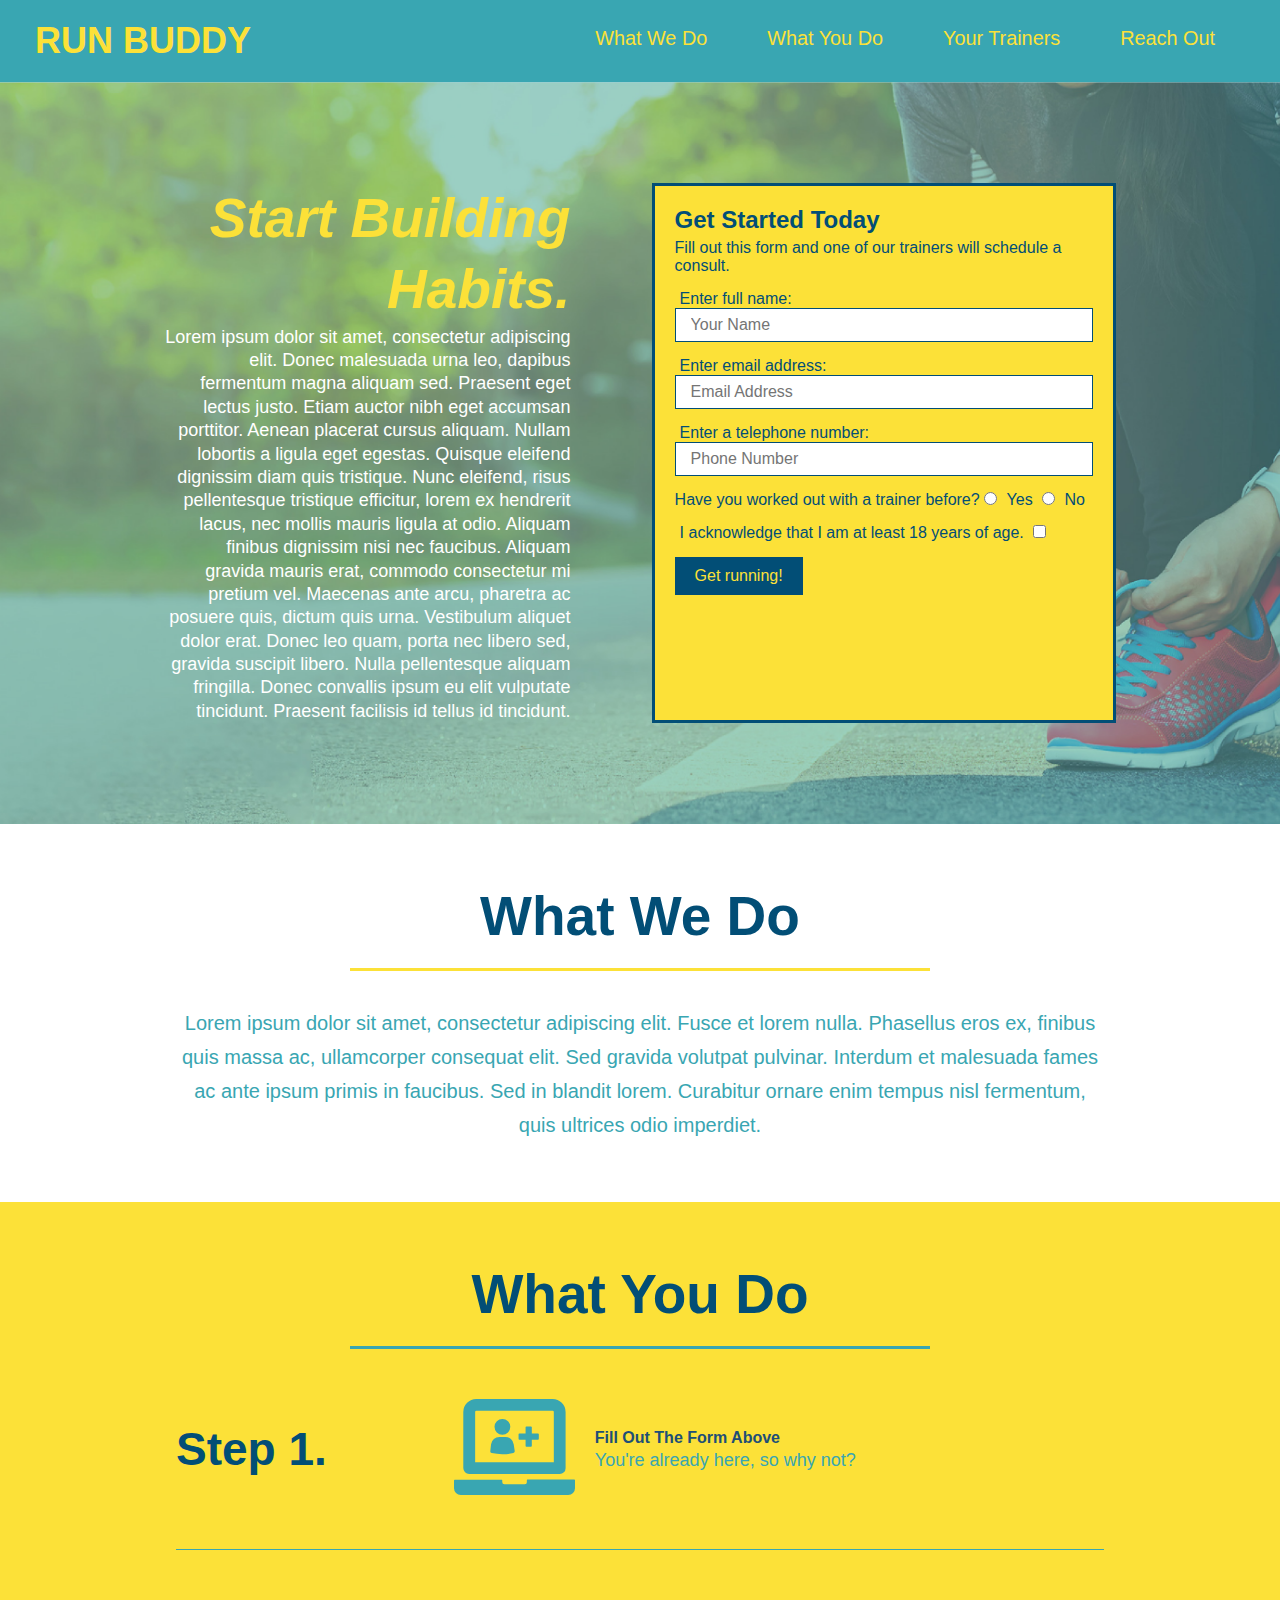
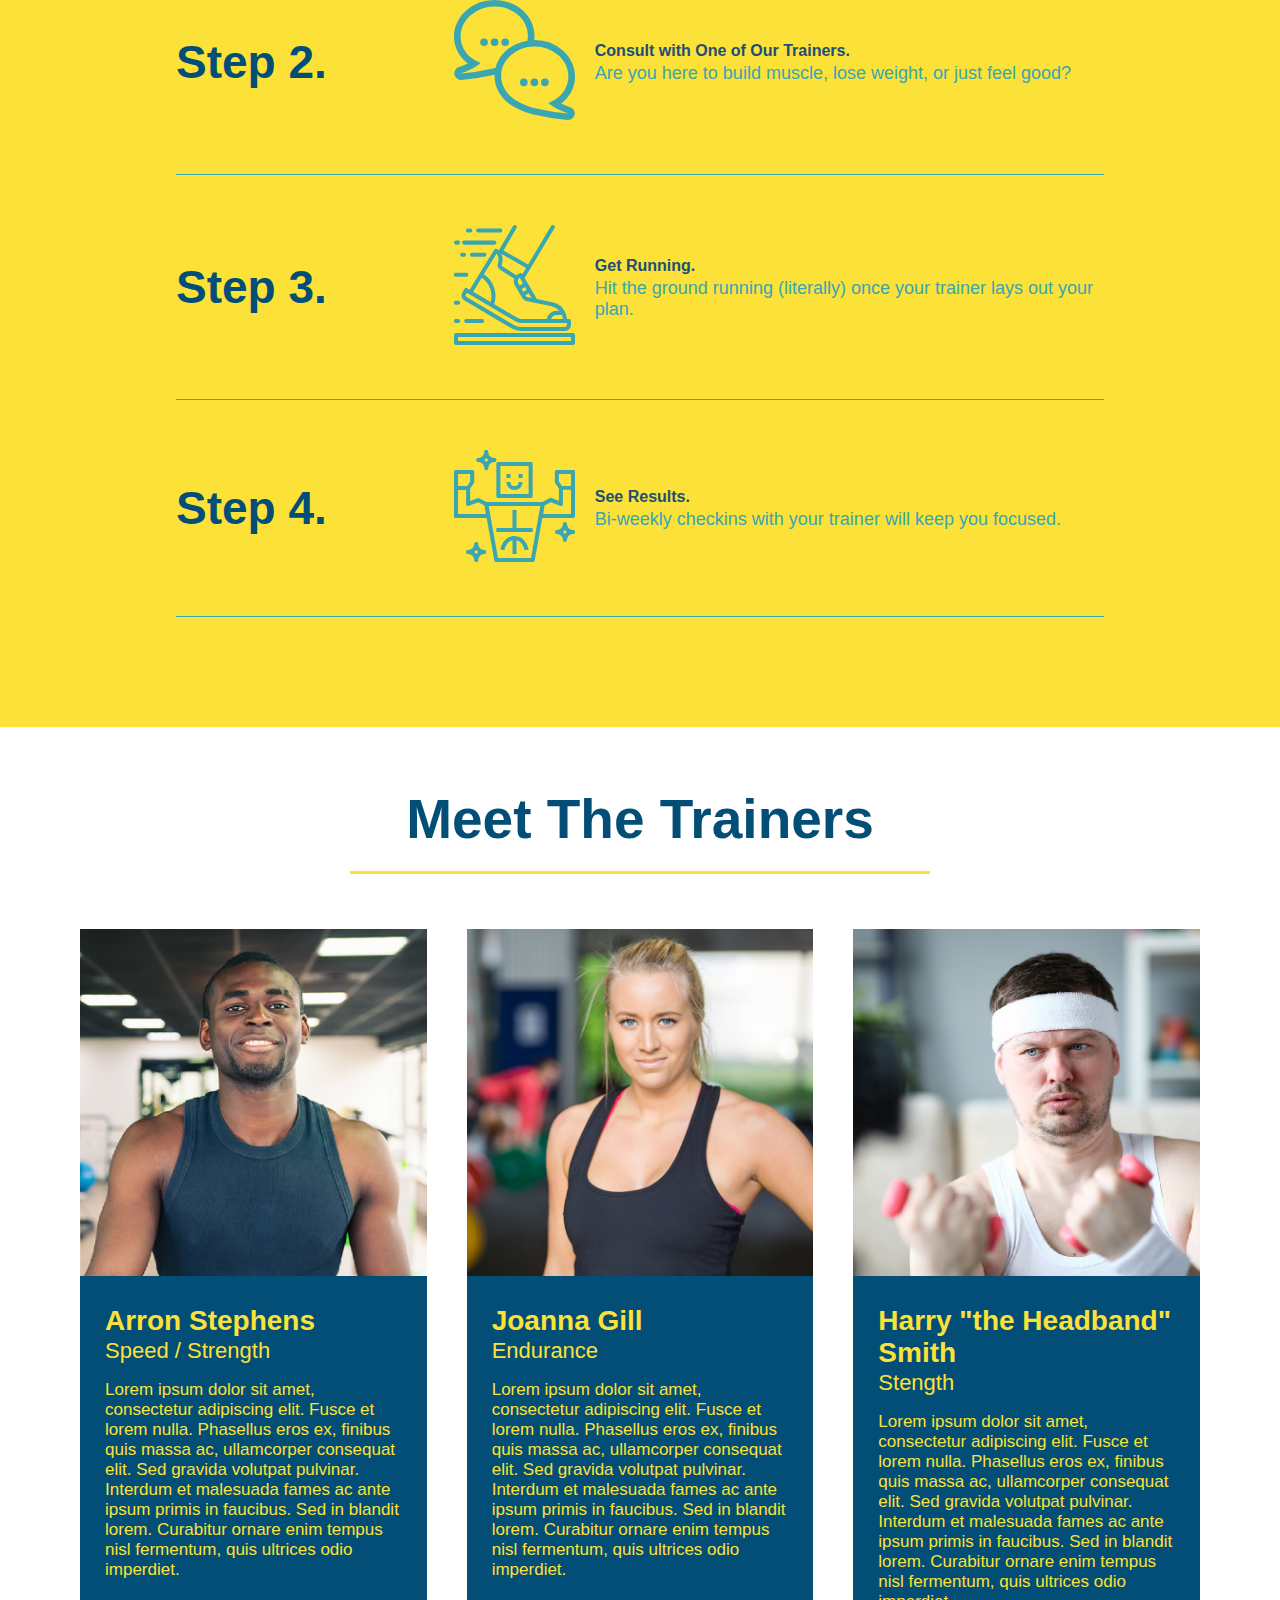
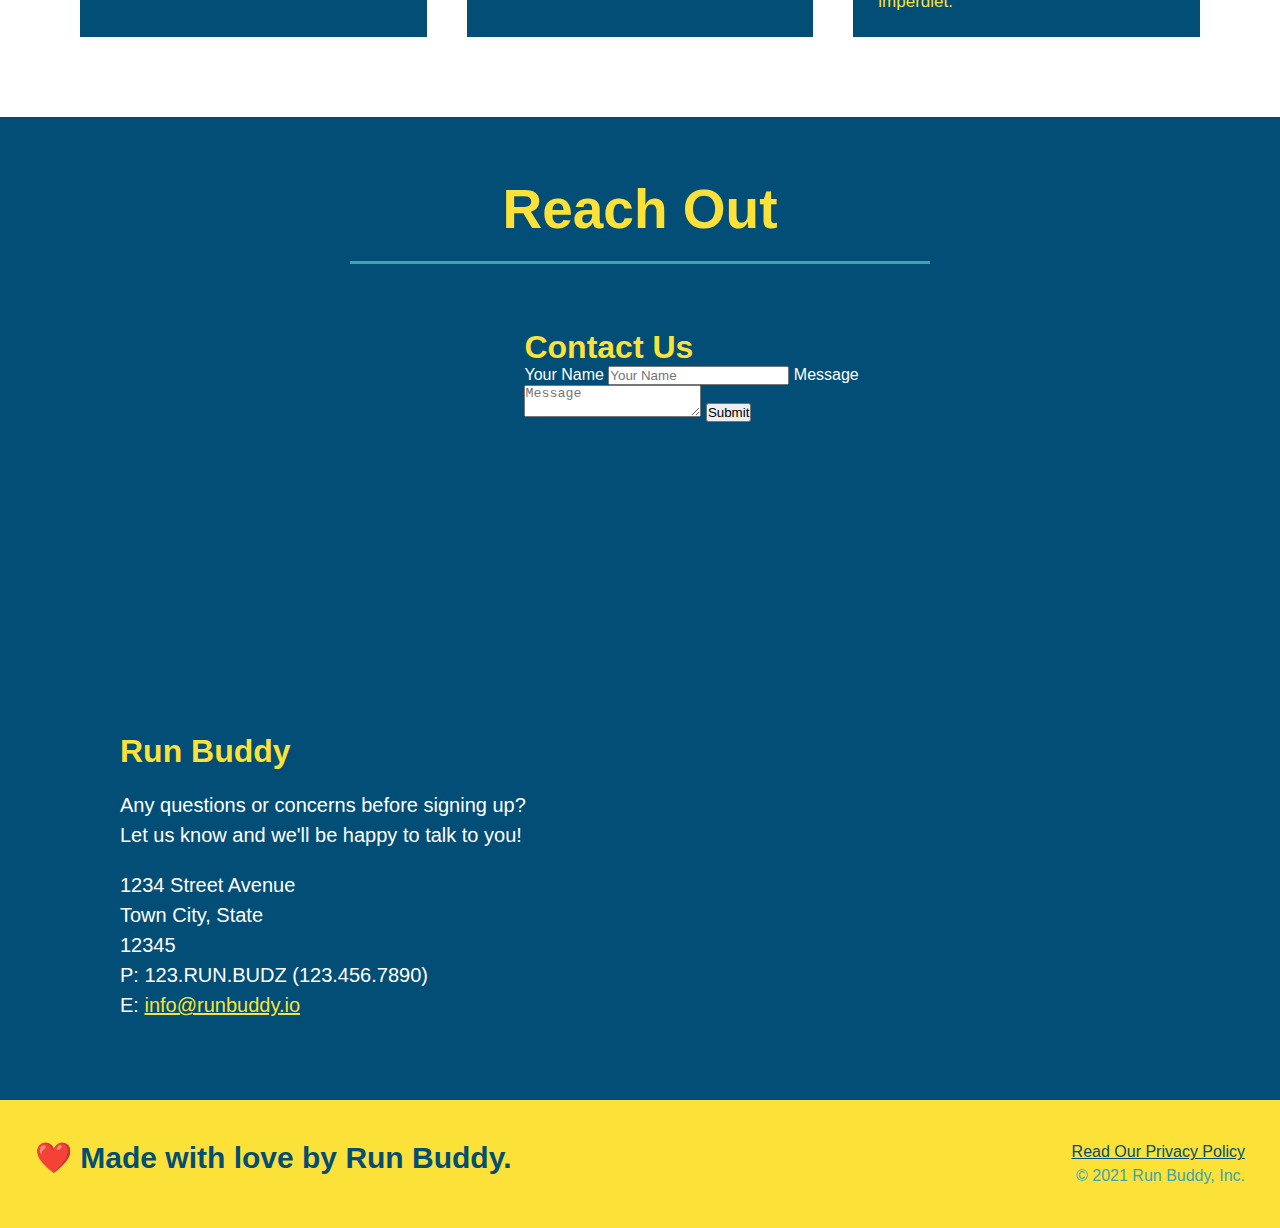
==== commit 6573b8ca: "added flexbox to trainers" ====
--- a/index.html
+++ b/index.html
@@ -161,49 +161,51 @@
   </section>
 
   <!-- "meet the trainers" section -->
-  <section id="your-trainers" class="trainers">
+  <section id="your-trainers">
     <h2 class="section-title primary-border">
       Meet The Trainers
     </h2>
 
-    <article class="trainer">
-      <img src="./assets/images/trainer-1.jpg" alt="Arron Stephens in his workout clothes, ready to pump iron" />
-      <div class="trainer-bio text-left">
-        <h3>Arron Stephens</h3>
-        <h4>Speed / Strength</h4>
-        <p>
-          Lorem ipsum dolor sit amet, consectetur adipiscing elit. Fusce et lorem nulla. Phasellus eros ex, finibus quis massa ac, 
-          ullamcorper consequat elit. Sed gravida volutpat pulvinar. Interdum et malesuada fames ac ante ipsum primis in faucibus. 
-          Sed in blandit lorem. Curabitur ornare enim tempus nisl fermentum, quis ultrices odio imperdiet. 
-        </p>
-      </div>
-    </article>
-
-    <article class="trainer">
-      <div class="trainer-bio text-right">
-        <h3>Joanna Gill</h3>
-        <h4>Endurance</h4>
-        <p>
-          Lorem ipsum dolor sit amet, consectetur adipiscing elit. Fusce et lorem nulla. Phasellus eros ex, finibus quis massa ac, 
-          ullamcorper consequat elit. Sed gravida volutpat pulvinar. Interdum et malesuada fames ac ante ipsum primis in faucibus. 
-          Sed in blandit lorem. Curabitur ornare enim tempus nisl fermentum, quis ultrices odio imperdiet. 
-        </p>
-      </div>
-      <img src="./assets/images/trainer-2.jpg" alt="Joanna Gill cooling off after a workout" />
-    </article>
-
-    <article class="trainer">
-      <img src="./assets/images/trainer-3.jpg" alt="Harry Smith wearing a headband and lifting comically small pink weights" />
-      <div class="trainer-bio text-left">
-        <h3>Harry "the Headband" Smith</h3>
-        <h4>Stength</h4>
-        <p>
-          Lorem ipsum dolor sit amet, consectetur adipiscing elit. Fusce et lorem nulla. Phasellus eros ex, finibus quis massa ac, 
-          ullamcorper consequat elit. Sed gravida volutpat pulvinar. Interdum et malesuada fames ac ante ipsum primis in faucibus. 
-          Sed in blandit lorem. Curabitur ornare enim tempus nisl fermentum, quis ultrices odio imperdiet. 
-        </p>
-      </div>
-    </article>
+    <div class="trainers">
+      <article class="trainer">
+        <img src="./assets/images/trainer-1.jpg" alt="Arron Stephens in his workout clothes, ready to pump iron" />
+        <div class="trainer-bio">
+          <h3 class="trainer-name">Arron Stephens</h3>
+          <h4 class="trainer-role">Speed / Strength</h4>
+          <p>
+            Lorem ipsum dolor sit amet, consectetur adipiscing elit. Fusce et lorem nulla. Phasellus eros ex, finibus quis massa ac, 
+            ullamcorper consequat elit. Sed gravida volutpat pulvinar. Interdum et malesuada fames ac ante ipsum primis in faucibus. 
+            Sed in blandit lorem. Curabitur ornare enim tempus nisl fermentum, quis ultrices odio imperdiet. 
+          </p>
+        </div>
+      </article>
+
+      <article class="trainer">
+        <img src="./assets/images/trainer-2.jpg" alt="Joanna Gill cooling off after a workout" />      
+        <div class="trainer-bio">
+          <h3 class="trainer-name">Joanna Gill</h3>
+          <h4 class="trainer-role">Endurance</h4>
+          <p>
+            Lorem ipsum dolor sit amet, consectetur adipiscing elit. Fusce et lorem nulla. Phasellus eros ex, finibus quis massa ac, 
+            ullamcorper consequat elit. Sed gravida volutpat pulvinar. Interdum et malesuada fames ac ante ipsum primis in faucibus. 
+            Sed in blandit lorem. Curabitur ornare enim tempus nisl fermentum, quis ultrices odio imperdiet. 
+          </p>
+        </div>
+      </article>
+
+      <article class="trainer">
+        <img src="./assets/images/trainer-3.jpg" alt="Harry Smith wearing a headband and lifting comically small pink weights" />
+        <div class="trainer-bio">
+          <h3 class="trainer-name">Harry "the Headband" Smith</h3>
+          <h4 class="trainer-role">Stength</h4>
+          <p>
+            Lorem ipsum dolor sit amet, consectetur adipiscing elit. Fusce et lorem nulla. Phasellus eros ex, finibus quis massa ac, 
+            ullamcorper consequat elit. Sed gravida volutpat pulvinar. Interdum et malesuada fames ac ante ipsum primis in faucibus. 
+            Sed in blandit lorem. Curabitur ornare enim tempus nisl fermentum, quis ultrices odio imperdiet. 
+          </p>
+        </div>
+      </article>
+    </div>
   </section>
       
   <!-- "reach out" section -->
--- a/assets/css/style.css
+++ b/assets/css/style.css
@@ -222,39 +222,43 @@
     font-size: 18px;
 }
 
+.trainers {
+    width: 100%;
+    margin: 0 auto;
+    display: flex;
+    flex-wrap: wrap;
+    justify-content: space-around;
+}
+
 .trainer {
-    width: 900px;
-    margin: 0 auto 30px auto;
+    margin: 20px;
     background: #024e76;
     color: #fce138;
-    overflow: auto;
+    flex: 1;
 }
 
 .trainer img {
-    width: 35%;
-    float: left;
+    width: 100%;
 }
 
 .trainer-bio {
-    padding: 35px;
-    float: left;
-    width: 65%;
+    padding: 25px;
 }
 
 .trainer-bio h3 {
-    font-size: 32px;
-    margin-bottom: 8px;
+    font-size: 28px;
 }
 
 .trainer-bio h4 {
     font-weight: lighter;
-    font-size: 26px;
-    margin-bottom: 25px;
+    font-size: 22px;
+    margin-bottom: 15px;
+    line-height: 1.3;
 }
 
 .trainer-bio p {
     font-size: 17px;
-    line-height: 1.3;
+
 }
 
 /* contact start */
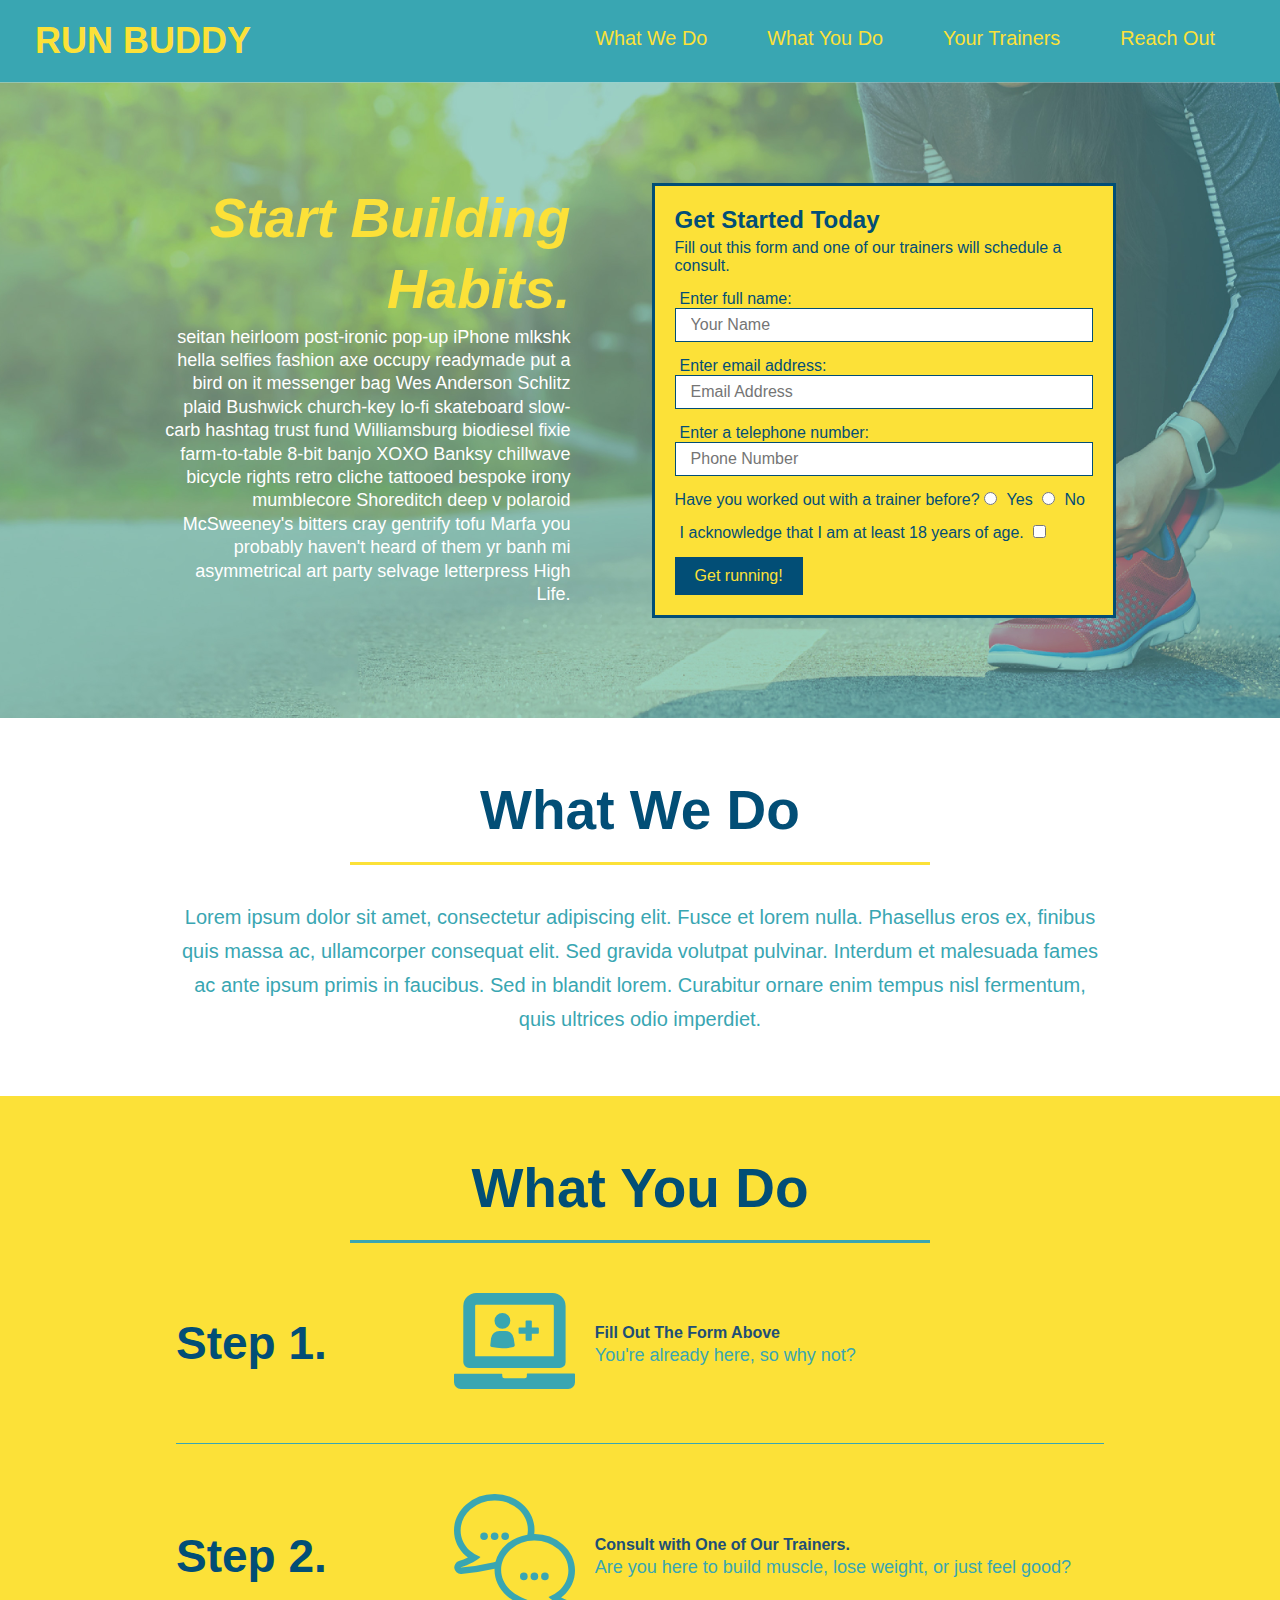
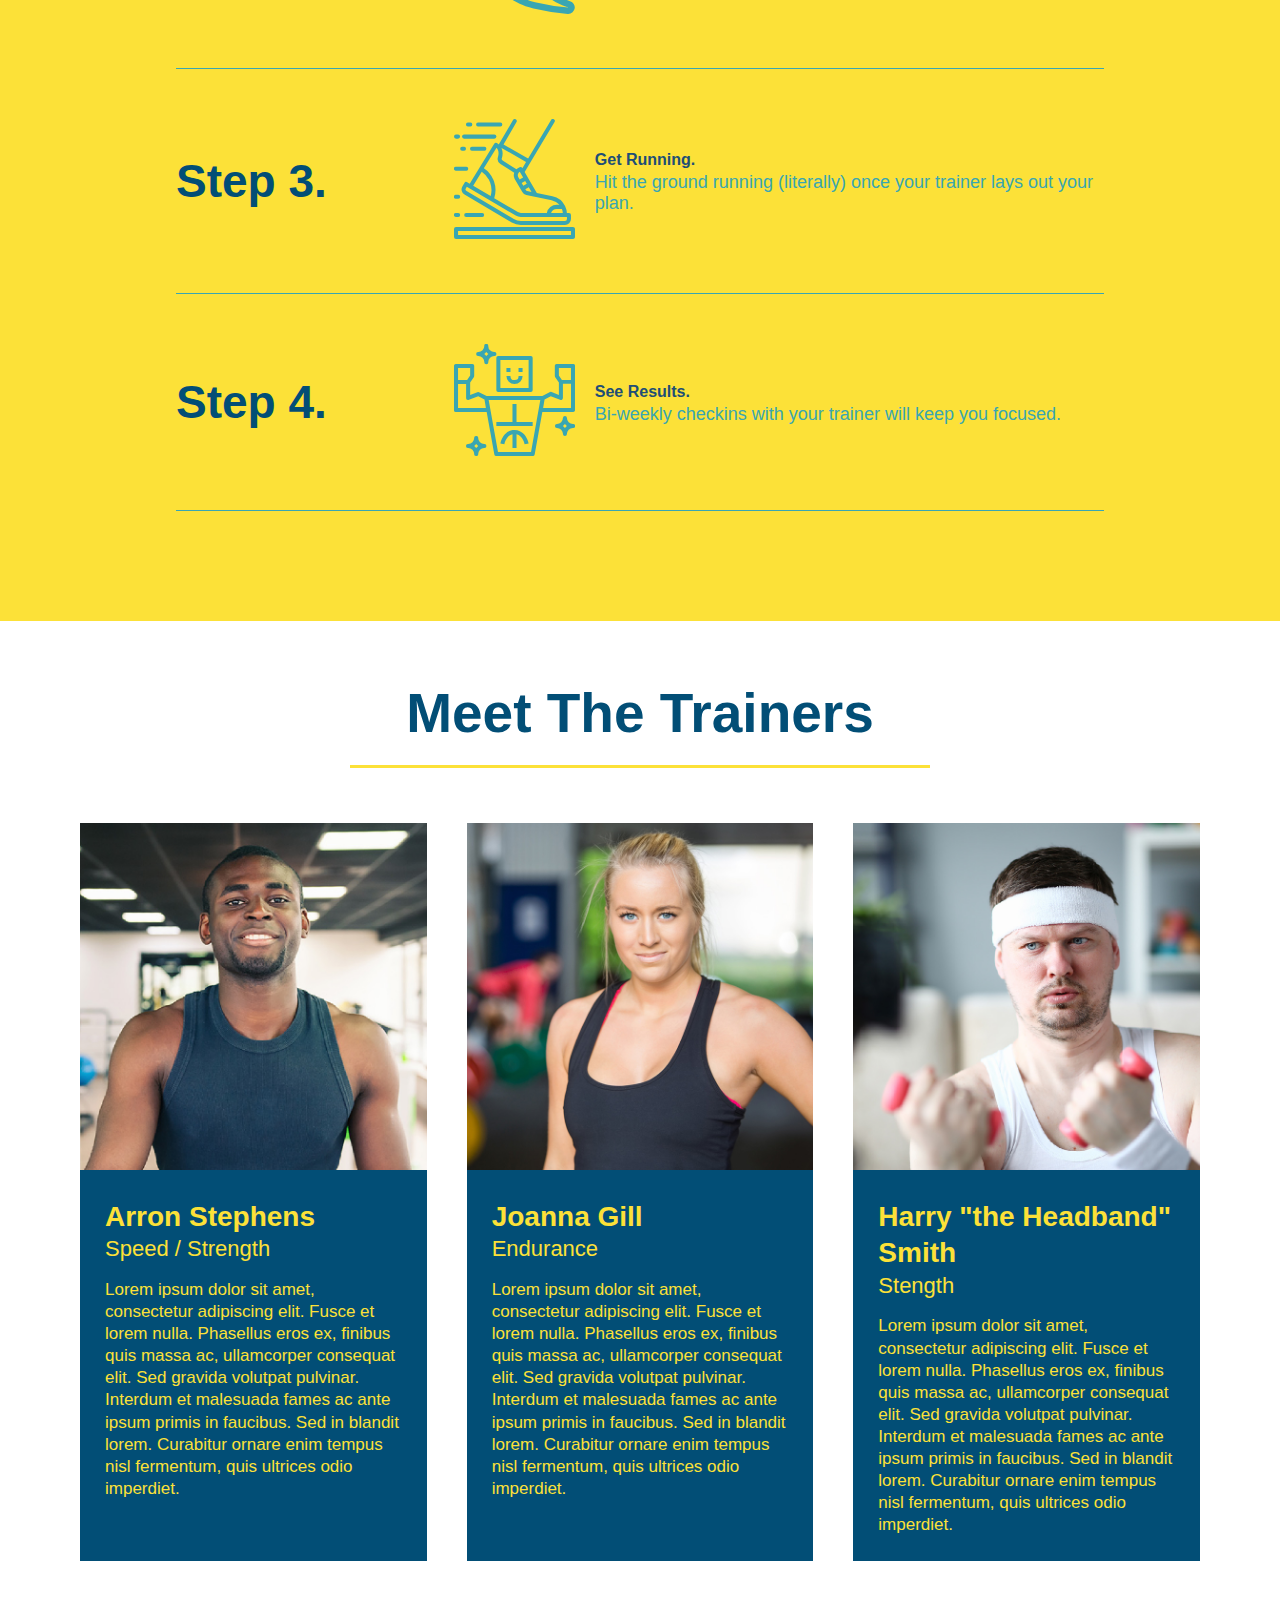
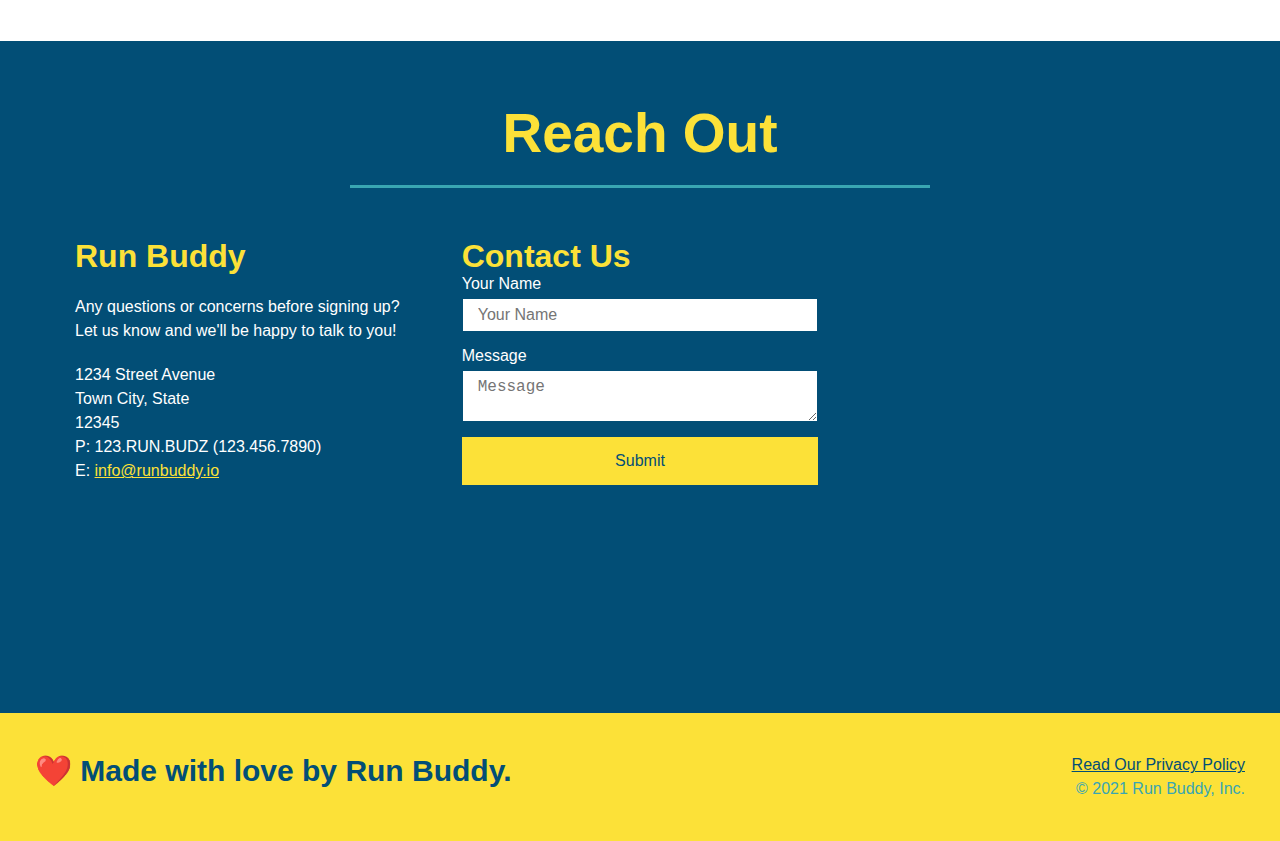
==== commit 9f254c03: "cleaned up code" ====
--- a/index.html
+++ b/index.html
@@ -42,11 +42,16 @@
   <!-- hero/jumbotron -->
   <section class="hero">
     <div class="hero-cta">
-      <h2>
-        Start Building Habits.
-      </h2>
-      <p>Lorem ipsum dolor sit amet, consectetur adipiscing elit. Donec malesuada urna leo, dapibus fermentum magna aliquam sed. Praesent eget lectus justo. Etiam auctor nibh eget accumsan porttitor. Aenean placerat cursus aliquam. Nullam lobortis a ligula eget egestas. Quisque eleifend dignissim diam quis tristique. Nunc eleifend, risus pellentesque tristique efficitur, lorem ex hendrerit lacus, nec mollis mauris ligula at odio. Aliquam finibus dignissim nisi nec faucibus. Aliquam gravida mauris erat, commodo consectetur mi pretium vel. Maecenas ante arcu, pharetra ac posuere quis, dictum quis urna. Vestibulum aliquet dolor erat. Donec leo quam, porta nec libero sed, gravida suscipit libero. Nulla pellentesque aliquam fringilla. Donec convallis ipsum eu elit vulputate tincidunt. Praesent facilisis id tellus id tincidunt.</p>
-    </div>
+      <h2>Start Building Habits.</h2>
+      <p>
+        seitan heirloom post-ironic pop-up iPhone mlkshk hella selfies fashion axe occupy readymade put a bird on it
+        messenger bag Wes Anderson Schlitz plaid Bushwick church-key lo-fi skateboard slow-carb hashtag trust fund
+        Williamsburg biodiesel fixie farm-to-table 8-bit banjo XOXO Banksy chillwave bicycle rights retro cliche
+        tattooed bespoke irony mumblecore Shoreditch deep v polaroid McSweeney's bitters cray gentrify tofu Marfa you
+        probably haven't heard of them yr banh mi asymmetrical art party selvage letterpress High Life.
+      </p>
+    </div>
+
     <div class="hero-form">
       <h3>Get Started Today</h3>
       <p>Fill out this form and one of our trainers will schedule a consult.</p>
@@ -213,26 +218,6 @@
     <h2 class="section-title secondary-border">Reach Out</h2>
 
     <div class="contact-info">
-      <iframe 
-        src="https://www.google.com/maps/embed?pb=!1m18!1m12!1m3!1d3305.443528384507!2d-118.2792063994935!3d34.05814288571621!2m3!1f0!2f0!3f0!3m2!1i1024!2i768!4f13.1!3m3!1m2!1s0x80c2c79fc755bebf%3A0x3d51f399cb002046!2sMacArthur%20Park%20Lake!5e0!3m2!1sen!2sus!4v1623546610287!5m2!1sen!2sus" 
-        style="border:0;" 
-        allowfullscreen="" 
-        loading="lazy">
-      </iframe>
-
-      <div class="contact-form">
-        <h3>Contact Us</h3>
-        <form>
-          <label for="contact-name">Your Name</label>
-          <input type="text" id="contact-name" placeholder="Your Name" />
-
-          <label for="contact-message">Message</label>
-          <textarea id="contact-message" placeholder="Message"></textarea>
-
-          <button type="submit">Submit</button>
-        </form>
-      </div>
-
       <div>
         <h3>Run Buddy</h3>
         <p>
@@ -249,6 +234,26 @@
           E: <a href="mailto:info@runbuddy.io">info@runbuddy.io</a>
         </address>
       </div>
+
+      <div class="contact-form">
+        <h3>Contact Us</h3>
+        <form>
+          <label for="contact-name">Your Name</label>
+          <input type="text" id="contact-name" placeholder="Your Name" />
+
+          <label for="contact-message">Message</label>
+          <textarea id="contact-message" placeholder="Message"></textarea>
+
+          <button type="submit">Submit</button>
+        </form>
+      </div>
+
+      <iframe 
+        src="https://www.google.com/maps/embed?pb=!1m18!1m12!1m3!1d3305.443528384507!2d-118.2792063994935!3d34.05814288571621!2m3!1f0!2f0!3f0!3m2!1i1024!2i768!4f13.1!3m3!1m2!1s0x80c2c79fc755bebf%3A0x3d51f399cb002046!2sMacArthur%20Park%20Lake!5e0!3m2!1sen!2sus!4v1623546610287!5m2!1sen!2sus" 
+        frameborder="0"
+        style="border:0" 
+        allowfullscreen="">
+      </iframe>
     </div>
   </section>
 
--- a/assets/css/style.css
+++ b/assets/css/style.css
@@ -9,6 +9,7 @@
     font-family: Helvetica, Arial, sans-serif;
 }
 
+/* Header / Nav */
 header {
     padding: 20px 35px;
     background-color: #39a6b2;
@@ -47,6 +48,7 @@
     font-size: 1.55vw;
 }
 
+/* Footer */
 footer {
     background: #fce138;
     width: 100%;
@@ -71,11 +73,12 @@
     color: #024e76;
 }
 
+/* section */
 section {
     padding: 60px;
 }
 
-/* hero style start */
+/* hero */
 .hero {
     background-image: url("../images/hero-bg.jpg");
     background-size: cover;
@@ -104,9 +107,7 @@
     background-color: #fce138;
     padding: 20px;
     color: #024e76;
-    border-style: solid;
-    border-width: 3px;
-    border-color: #024e76;
+    border: 3px solid #024e76;
     width: 40%;
     margin: 3.5%;
 }
@@ -141,8 +142,27 @@
     padding: 10px 20px;
     font-size: 16px;
 }
-/* hero style end */
-
+
+/* section title */
+.section-title {
+    font-size: 55px;
+    color: #024e76;
+    border-bottom: 3px solid;
+    padding-bottom: 20px;
+    text-align: center;
+    margin: 0 auto 35px auto;
+    width: 50%
+}
+
+.primary-border {
+    border-color: #fce138;
+}
+
+.secondary-border {
+    border-color: #39a6b2;
+}
+
+/* what we do */
 .intro p {
     line-height: 1.7;
     color: #39a6b2;
@@ -152,24 +172,7 @@
     text-align: center;
 }
 
-.section-title {
-    font-size: 55px;
-    color: #024e76;
-    border-bottom: 3px solid;
-    padding-bottom: 20px;
-    text-align: center;
-    margin: 0 auto 35px auto;
-    width: 50%
-}
-
-.primary-border {
-    border-color: #fce138;
-}
-
-.secondary-border {
-    border-color: #39a6b2;
-}
-
+/* what you do */
 .steps {
     background: #fce138;
 }
@@ -222,6 +225,7 @@
     font-size: 18px;
 }
 
+/* Meet the Trainers */
 .trainers {
     width: 100%;
     margin: 0 auto;
@@ -243,6 +247,7 @@
 
 .trainer-bio {
     padding: 25px;
+    line-height: 1.3;
 }
 
 .trainer-bio h3 {
@@ -253,7 +258,6 @@
     font-weight: lighter;
     font-size: 22px;
     margin-bottom: 15px;
-    line-height: 1.3;
 }
 
 .trainer-bio p {
@@ -261,8 +265,7 @@
 
 }
 
-/* contact start */
-
+/* reach out */
 .contact {
     background: #024e76;
 }
@@ -271,17 +274,22 @@
     color: #fce138;
 }
 
+.contact-info {
+    display: flex;
+    justify-content: space-between;
+    flex-wrap: wrap;
+}
+
+.contact-info > * {
+    flex: 1;
+    margin: 15px;
+}
+
 .contact-info iframe {
-    width: 400px;
     height: 400px;
 }
 
 .contact-info div {
-    width: 410px;
-    display: inline-block;
-    vertical-align: top;
-    text-align: left;
-    margin: 30px 0 0 60px;
     color: white;
 }
 
@@ -294,12 +302,34 @@
 .contact-info address {
     margin: 20px 0;
     line-height: 1.5;
-    font-size: 20px;
+    font-size: 16px;
     font-style: normal;
 }
 
 .contact-info a {
     color: #fce138;
+}
+
+.contact-form input,
+.contact-form textarea {
+    border: 1px solid #024e76;
+    display: block;
+    padding: 7px 15px;
+    font-size: 16px;
+    color: #024e76;
+    width: 100%;
+    margin-bottom: 15px;
+    margin-top: 5px;
+}
+
+.contact-form button {
+    width: 100%;
+    border: none;
+    background: #fce138;
+    color: #024e76;
+    text-align: center;
+    padding: 15px 0;
+    font-size: 16px;
 }
 
 .text-left {
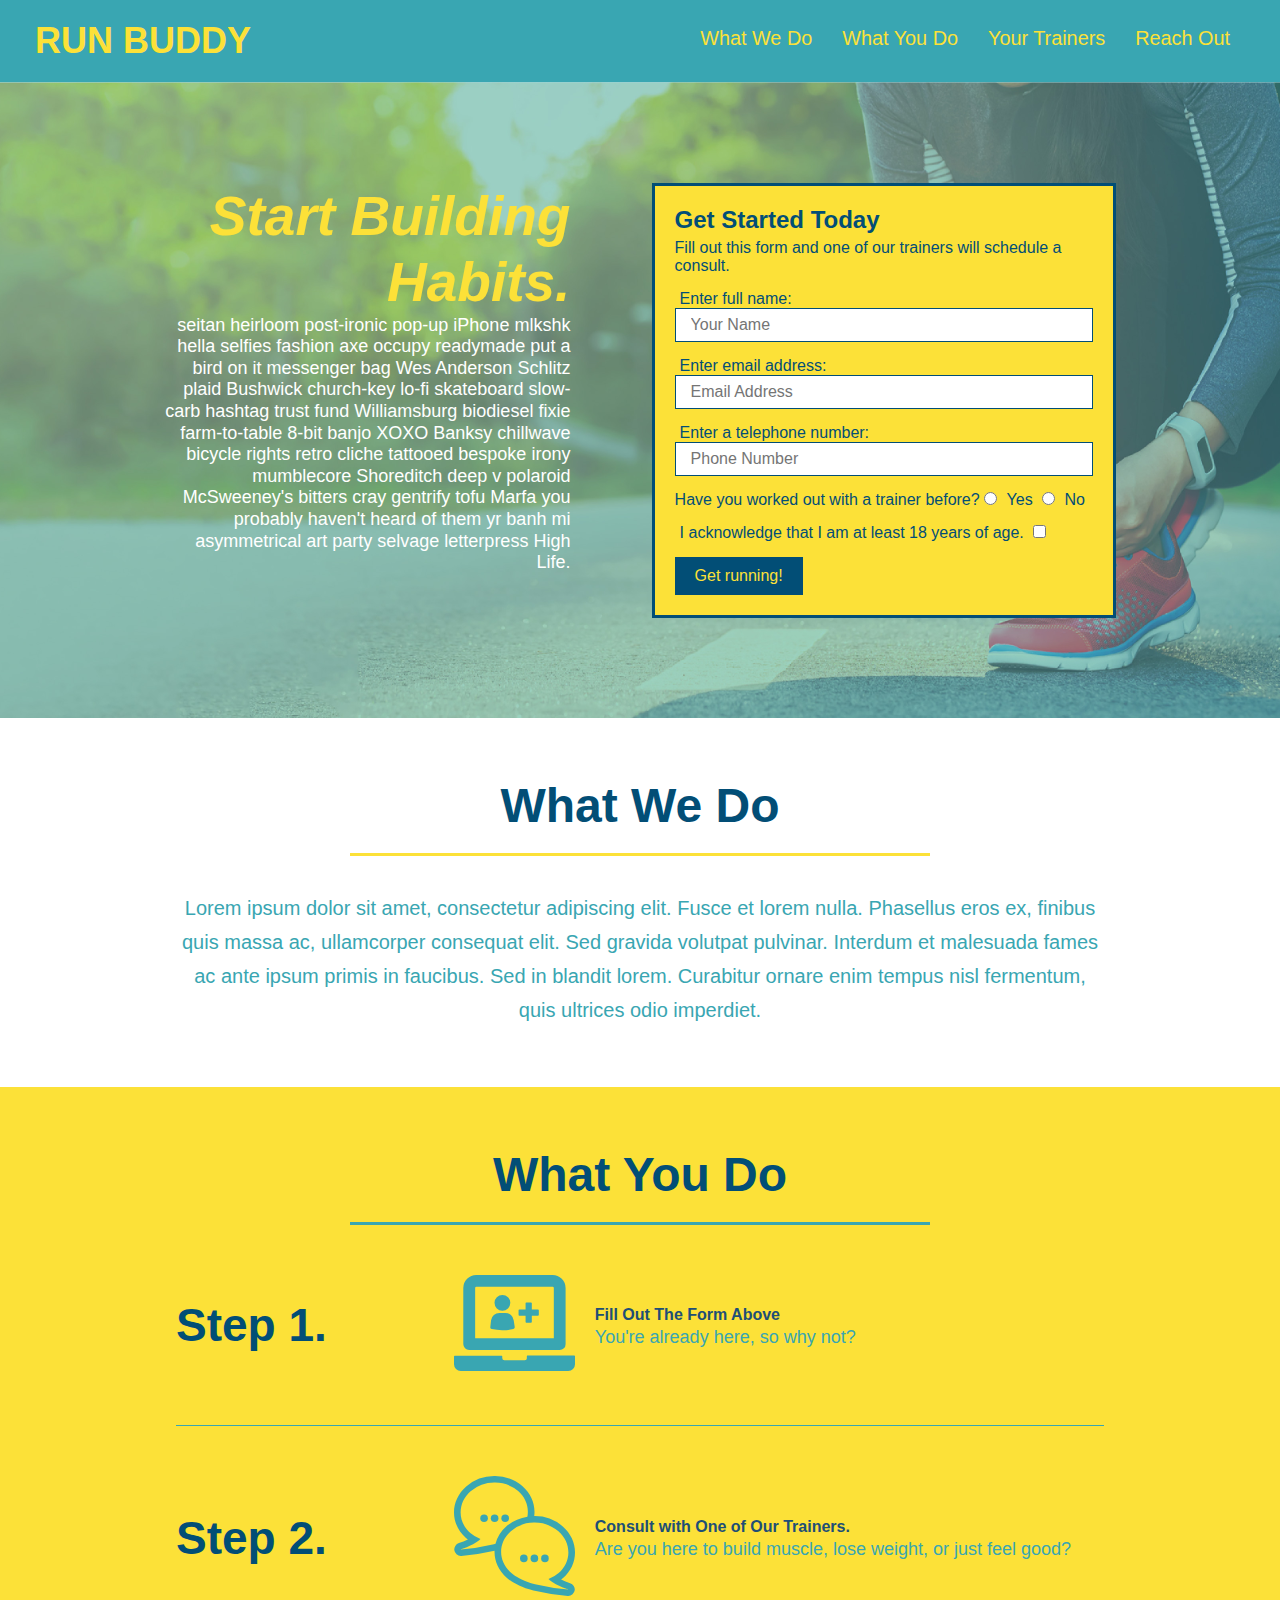
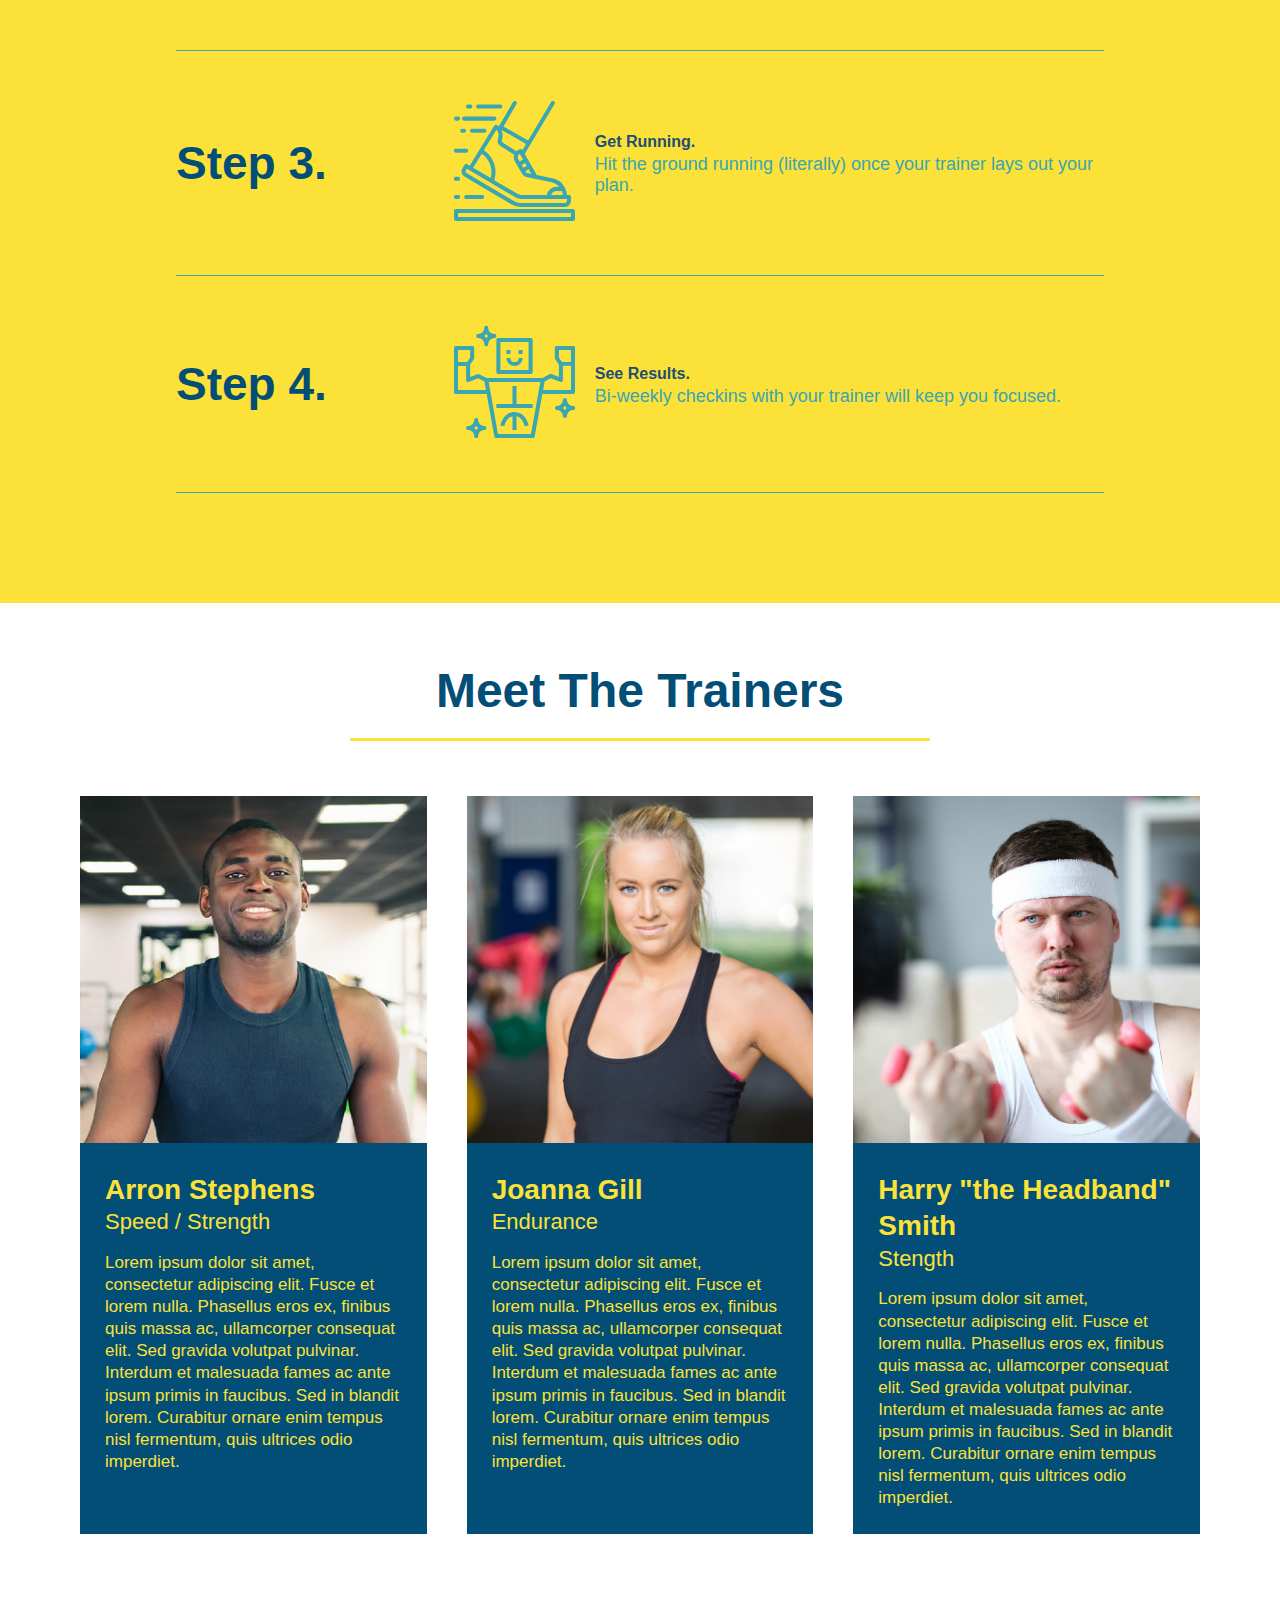
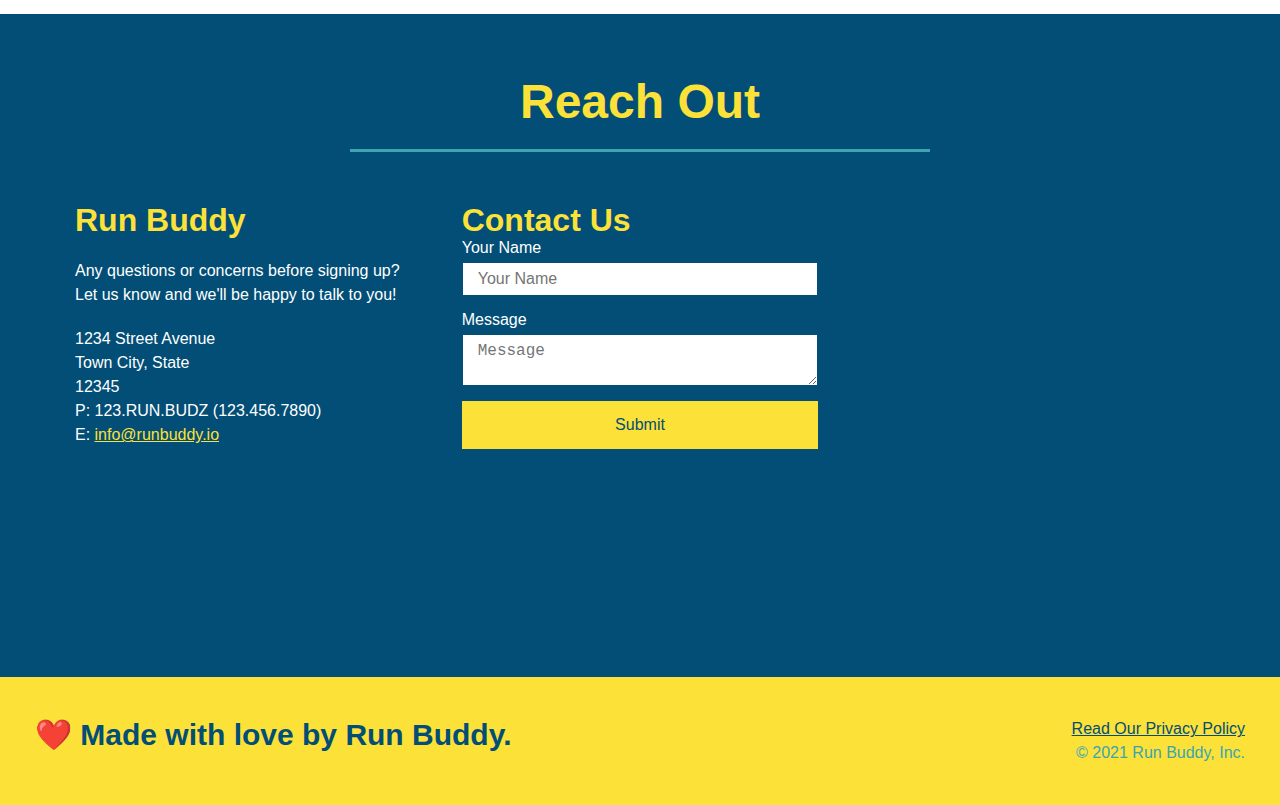
==== commit bdc36fc0: "started media queries" ====
--- a/index.html
+++ b/index.html
@@ -2,9 +2,9 @@
 <html lang="en">
 
 <head>
-  <meta charset="UTF-8">
-  <meta http-equiv="X-UA-Compatible" content="IE=edge">
-  <meta name="viewport" content="width=device-width, initial-scale=1.0">
+  <meta charset="UTF-8" />
+  <meta http-equiv="X-UA-Compatible" content="IE=edge" />
+  <meta name="viewport" content="width=device-width, initial-scale=1.0" />
   <link rel="stylesheet" href="./assets/css/style.css" />
   <title>Run Buddy</title>
 </head>
--- a/assets/css/style.css
+++ b/assets/css/style.css
@@ -43,7 +43,7 @@
 }
 
 header nav ul li a {
-    margin: 0 30px;
+    padding: 10px 15px;
     font-weight: lighter;
     font-size: 1.55vw;
 }
@@ -85,6 +85,7 @@
     background-position: center;
     display: flex;
     justify-content: center;
+    align-items:flex-start;
     flex-wrap: wrap;
 }
 
@@ -94,7 +95,7 @@
     margin: 3.5%;
     color: #fff;
     font-size: 18px;
-    line-height: 1.3;
+    line-height: 1.2;
 }
 
 .hero-cta h2 {
@@ -145,7 +146,7 @@
 
 /* section title */
 .section-title {
-    font-size: 55px;
+    font-size: 48px;
     color: #024e76;
     border-bottom: 3px solid;
     padding-bottom: 20px;
@@ -342,4 +343,19 @@
 
 .flex-row {
     display: flex;
+}
+
+/* media query for smaller desktop screens and smaller*/
+@media screen and (max-width: 980px) {
+
+}
+
+/* media query for tablets and smaller */
+@media screen and (max-width: 768px) {
+    
+}
+
+/* media query for mobile phones and smaller */
+@media screen and (max-width: 575px) {
+    
 }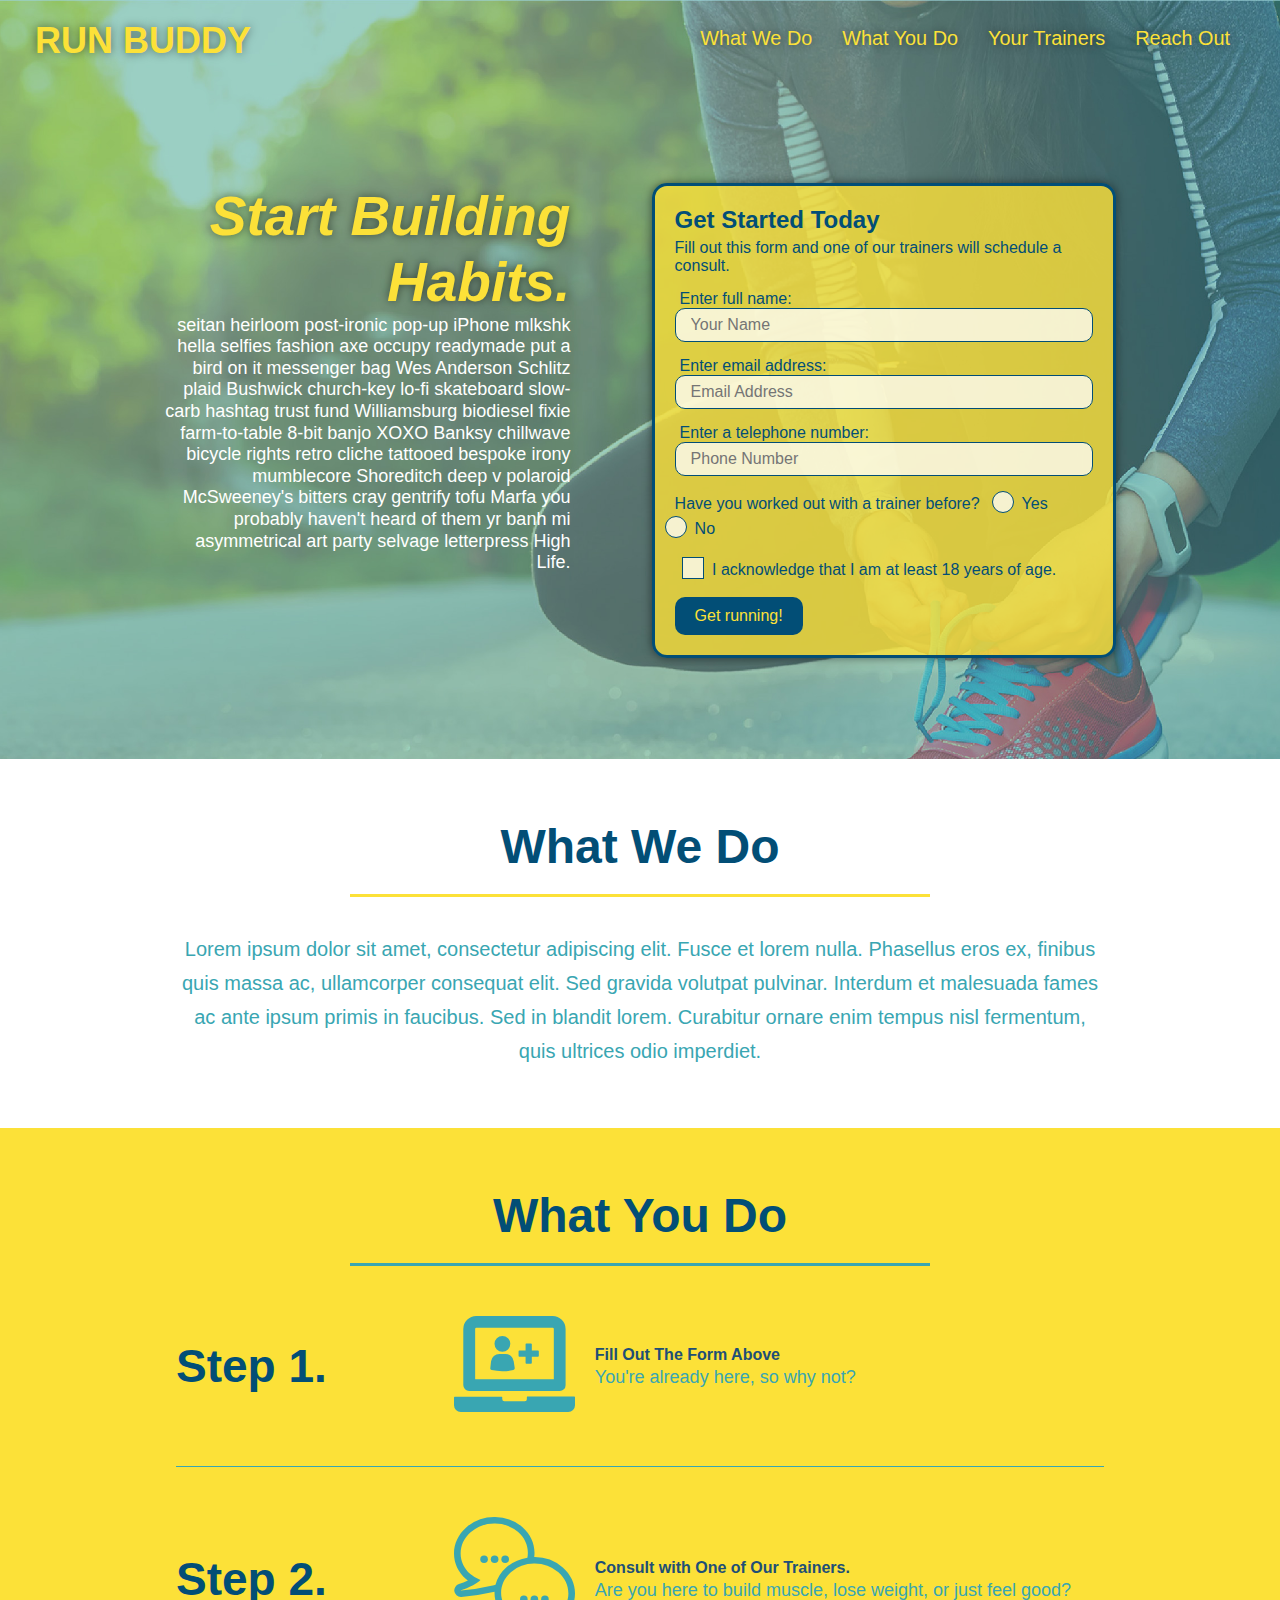
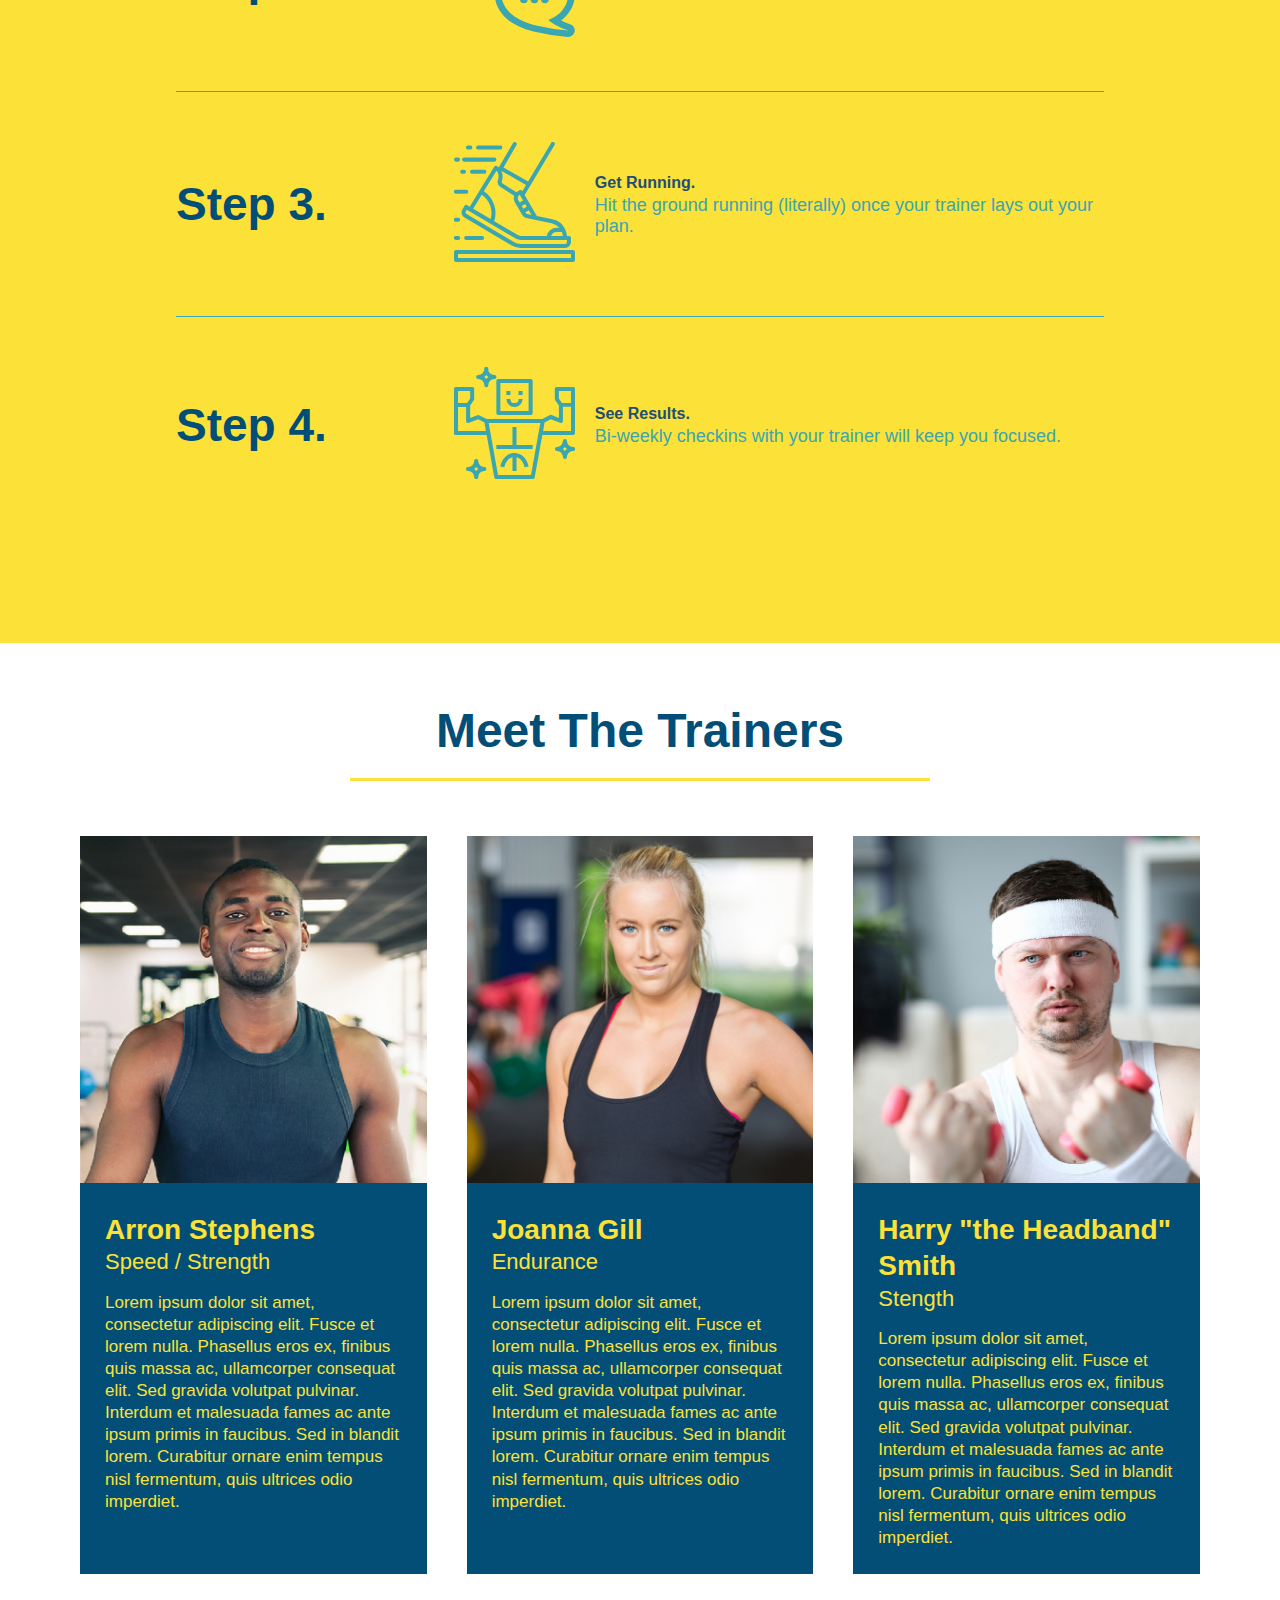
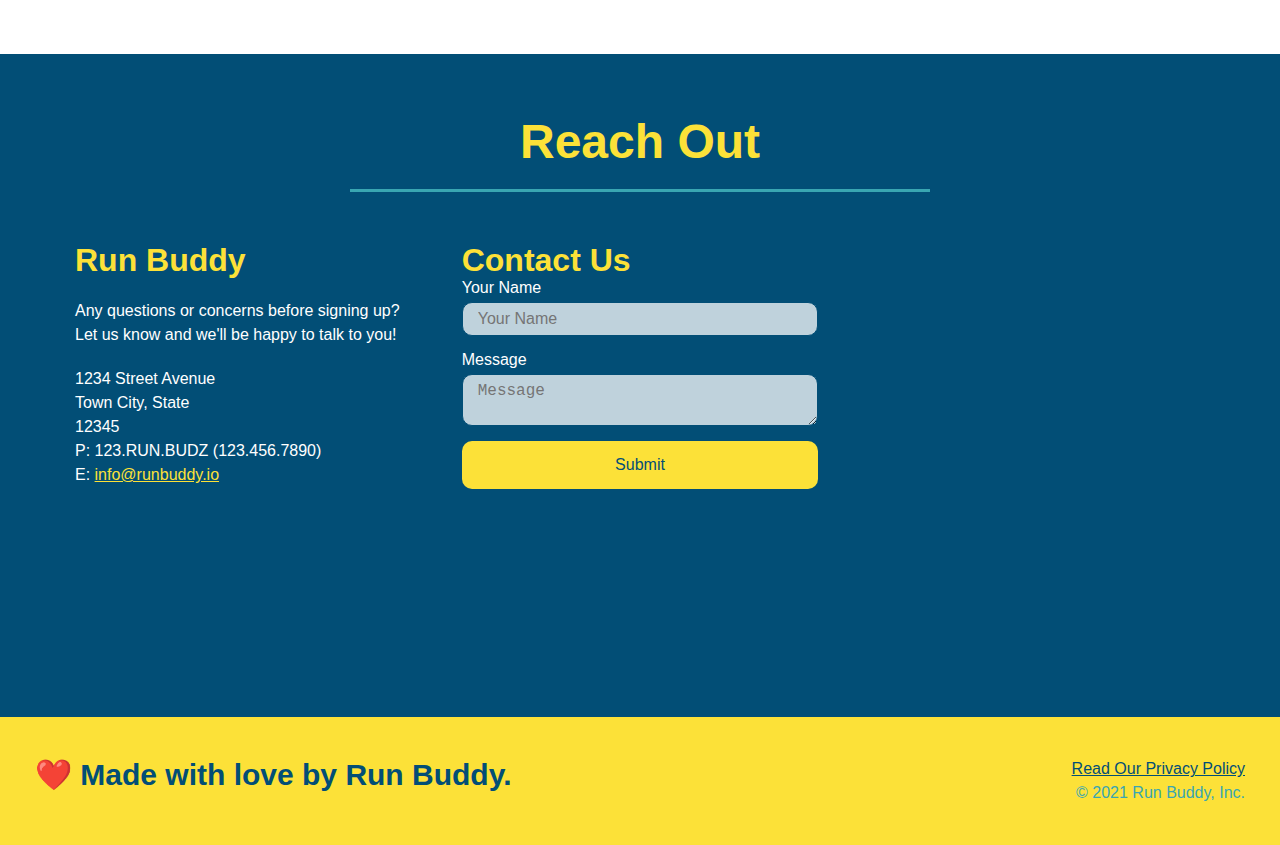
==== commit 051d1693: "final css touches" ====
--- a/index.html
+++ b/index.html
@@ -68,17 +68,21 @@
 
         <p>
           Have you worked out with a trainer before?
-          <input type="radio" name="trainer-confirm" id="trainer-yes" />
-          <label for="trainer-yes">Yes</label>
-          <input type="radio" name="trainer-confirm" id="trainer-no" />
-          <label for="trainer-no">No</label>
+          <span class="radio-wrapper">
+            <input type="radio" name="trainer-confirm" id="trainer-yes" />
+            <label for="trainer-yes">Yes</label>
+          </span>
+          <span class="radio-wrapper">
+            <input type="radio" name="trainer-confirm" id="trainer-no" />
+            <label for="trainer-no">No</label>
+          </span>
         </p>
 
         <p>
-          <label for="checkbox">
-            I acknowledge that I am at least 18 years of age.
-          </label>
-          <input type="checkbox" name="checkpoint1" id="checkbox" />
+          <span class="checkbox-wrapper">
+            <input type="checkbox" name="age-confirm" id="checkbox" />
+            <label for="checkbox">I acknowledge that I am at least 18 years of age.</label>
+          </span>
         </p>
         
         <button type="submit">
--- a/assets/css/style.css
+++ b/assets/css/style.css
@@ -1,3 +1,9 @@
+:root {
+    --primary-color: #fce138;
+    --secondary-color: #024e76;
+    --tertiary-color: #39a6b2;
+}
+
 * {
     margin: 0;
     padding: 0;
@@ -5,29 +11,38 @@
 }
 
 body {
-    color: #39a6b2;
+    color: var(--tertiary-color);
     font-family: Helvetica, Arial, sans-serif;
 }
 
 /* Header / Nav */
 header {
     padding: 20px 35px;
-    background-color: #39a6b2;
+    background-color: var(--tertiary-color);
     display: flex;
     justify-content: space-between;
     flex-wrap: wrap;
+    position: -webkit-sticky;
+    position: sticky;
+    top: 0;
+    background-image: url("../images/hero-bg.jpg");
+    background-size: cover;
+    background-position: 80%;
+    background-attachment: fixed;
+    z-index: 9999;
 }
 
 header h1 {
     font-weight: bold;
     font-size: 36px;
-    color: #fce138;
+    color: var(--primary-color);
     margin: 0;
+    text-shadow: 0 0 10px rgba(0, 0, 0, 0.5);
 }
 
 header a {
     text-decoration: none;
-    color: #fce138;
+    color: var(--primary-color);
 }
 
 header nav {
@@ -46,11 +61,19 @@
     padding: 10px 15px;
     font-weight: lighter;
     font-size: 1.55vw;
+    text-shadow: 0 0 10px rgba(0, 0, 0, 0.5);
+}
+
+header nav ul li a:hover {
+    background: var(--primary-color);
+    color: var(--secondary-color);
+    border-radius: 15px;
+    text-shadow: none;
 }
 
 /* Footer */
 footer {
-    background: #fce138;
+    background: var(--primary-color);
     width: 100%;
     padding: 40px 35px;
     display: flex;
@@ -59,7 +82,7 @@
 }
 
 footer h2 {
-    color: #024e76;
+    color: var(--secondary-color);
     font-size: 30px;
     margin: 0;
 }
@@ -70,7 +93,7 @@
 }
 
 footer a {
-    color: #024e76;
+    color: var(--secondary-color);
 }
 
 /* section */
@@ -87,6 +110,8 @@
     justify-content: center;
     align-items:flex-start;
     flex-wrap: wrap;
+    background-attachment: fixed;
+    background-position: 80%;
 }
 
 .hero-cta {
@@ -101,16 +126,19 @@
 .hero-cta h2 {
     font-style: italic;
     font-size: 55px;
-    color: #fce138;
+    color: var(--primary-color);
+    text-shadow: 0 0 10px rgba(0, 0, 0, 0.5);
 }
 
 .hero-form {
-    background-color: #fce138;
+    background-color: rgba(252, 225, 56, 0.8);
     padding: 20px;
-    color: #024e76;
-    border: 3px solid #024e76;
+    color: var(--secondary-color);
+    border: 3px solid var(--secondary-color);
     width: 40%;
     margin: 3.5%;
+    box-shadow: 0 0 10px rgba(0, 0, 0, 0.5);
+    border-radius: 15px;
 }
 
 .hero-form h3 {
@@ -127,27 +155,102 @@
 }
 
 .form-input {
-    border: 1px solid #024e76;
+    border: 1px solid var(--secondary-color);
     display: block;
     padding: 7px 15px;
     font-size: 16px;
-    color: #024e76;
+    color: var(--secondary-color);
     width: 100%;
     margin-bottom: 15px;
+    border-radius: 10px;
+    background-color: rgba(255, 255, 255, 0.75);
+}
+
+.form-input:focus {
+    background-color: rgba(255, 255, 255, 1);
+    outline: none;
+}
+
+.checkbox-wrapper input, 
+.radio-wrapper input {
+    opacity: 0;
+}
+
+.checkbox-wrapper label, 
+.radio-wrapper label {
+    position: relative;
+    left: 10px;
+    margin: 10px;
+    line-height: 1.6;
+}
+
+.checkbox-wrapper label::before, 
+.radio-wrapper label::before {
+    content: "";
+    height: 20px;
+    width: 20px;
+    background: rgba(255, 255, 255, 0.75);
+    border: 1px solid var(--secondary-color);
+    position: absolute;
+    top: -4px;
+    left: -30px;
+}
+
+.radio-wrapper label::before {
+    border-radius: 50%;
+}
+
+.radio-wrapper label::after {
+    content: "";
+    width: 20px;
+    height: 20px;
+    border-radius: 50%;
+    background-color: var(--secondary-color);
+    position: absolute;
+    left: -29px;
+    top: -3px;
+    background-image: radial-gradient(circle, var(--tertiary-color), var(--secondary-color));
+}
+
+.checkbox-wrapper label::after {
+    content:"";
+    height: 6px;
+    width: 14px;
+    border-left: 2px solid var(--secondary-color);
+    border-bottom: 2px solid var(--secondary-color);
+    position: absolute;
+    left: -26px;
+    top: 1px;
+    transform: rotate(-58deg);
+}
+
+.checkbox-wrapper input + label::after, 
+.radio-wrapper input + label::after {
+    content:none;
+}
+
+.checkbox-wrapper input:checked + label::after, 
+.radio-wrapper input:checked + label::after {
+    content: "";
 }
 
 .hero-form button {
-    color: #fce138;
-    background-color: #024e76;
+    color: var(--primary-color);
+    background-color: var(--secondary-color);
     border: none;
     padding: 10px 20px;
     font-size: 16px;
+    border-radius: 10px;
+}
+
+.hero-form button:hover {
+    background-color: var(--tertiary-color);
 }
 
 /* section title */
 .section-title {
     font-size: 48px;
-    color: #024e76;
+    color: var(--secondary-color);
     border-bottom: 3px solid;
     padding-bottom: 20px;
     text-align: center;
@@ -156,17 +259,17 @@
 }
 
 .primary-border {
-    border-color: #fce138;
+    border-color: var(--primary-color);
 }
 
 .secondary-border {
-    border-color: #39a6b2;
+    border-color: var(--tertiary-color);
 }
 
 /* what we do */
 .intro p {
     line-height: 1.7;
-    color: #39a6b2;
+    color: var(--tertiary-color);
     width: 80%;
     font-size: 20px;
     margin: 0 auto;
@@ -175,22 +278,26 @@
 
 /* what you do */
 .steps {
-    background: #fce138;
+    background: var(--primary-color);
 }
 
 .step {
     margin: 50px auto;
     padding-bottom: 50px;
     width: 80%;
-    border-bottom: 1px solid #39a6b2;
     display: flex;
     flex-wrap: wrap;
     justify-content: space-between;
     align-items: center;
+    border-bottom: 1px solid var(--tertiary-color);
+}
+
+.step:last-child {
+    border-bottom: none;
 }
 
 .step h3 {
-    color: #024e76;
+    color: var(--secondary-color);
     font-size: 46px;
     flex: 1 30%;
 }
@@ -222,7 +329,7 @@
 }
 
 .steps p {
-    color: #39a6b2;
+    color: var(--tertiary-color);
     font-size: 18px;
 }
 
@@ -237,8 +344,8 @@
 
 .trainer {
     margin: 20px;
-    background: #024e76;
-    color: #fce138;
+    background: var(--secondary-color);
+    color: var(--primary-color);
     flex: 1;
 }
 
@@ -268,11 +375,11 @@
 
 /* reach out */
 .contact {
-    background: #024e76;
+    background: var(--secondary-color);
 }
 
 .contact h2 {
-    color: #fce138;
+    color: var(--primary-color);
 }
 
 .contact-info {
@@ -295,7 +402,7 @@
 }
 
 .contact-info h3 {
-    color: #fce138;
+    color: var(--primary-color);
     font-size: 32px;
 }
 
@@ -308,29 +415,43 @@
 }
 
 .contact-info a {
-    color: #fce138;
+    color: var(--primary-color);
 }
 
 .contact-form input,
 .contact-form textarea {
-    border: 1px solid #024e76;
+    border: 1px solid var(--secondary-color);
     display: block;
     padding: 7px 15px;
     font-size: 16px;
-    color: #024e76;
+    color: var(--secondary-color);
     width: 100%;
     margin-bottom: 15px;
     margin-top: 5px;
+    border-radius: 10px;
+    background-color: rgba(255, 255, 255, 0.75);
+}
+
+.contact-form input:focus, 
+.contact-form textarea:focus {
+    background-color: rgba(255, 255, 255, 1);
+    outline: none;
 }
 
 .contact-form button {
     width: 100%;
     border: none;
-    background: #fce138;
-    color: #024e76;
+    background: var(--primary-color);
+    color: var(--secondary-color);
     text-align: center;
     padding: 15px 0;
     font-size: 16px;
+    border-radius: 10px;
+}
+
+.contact-form button:hover {
+    color: var(--primary-color);
+    background: var(--tertiary-color);
 }
 
 .text-left {
@@ -347,15 +468,111 @@
 
 /* media query for smaller desktop screens and smaller*/
 @media screen and (max-width: 980px) {
-
+    header {
+        padding-bottom: 0;
+        justify-content: center;
+        position: relative;
+    }
+
+    header h1 {
+        width: 100%;
+        text-align: center;
+    }
+
+    header nav ul {
+        margin-top: 20px;
+        width: 100%;
+        justify-content: center;
+    }
+
+    header nav ul li a {
+        font-size: 20px;
+    }
+
+    footer h2, 
+    footer div {
+        text-align: center;
+        width: 100%;
+    }
+
+    .hero-cta, 
+    .hero-form {
+        width: 100%;
+    }
+
+    .hero-cta {
+        text-align: center;
+    }
+
+    .section-title {
+        width: 80%
+    }
+
+    .trainer {
+        flex: 0 70%;
+    }
+
+    .contact-info iframe {
+        flex: 1 100%;
+    }
 }
 
 /* media query for tablets and smaller */
 @media screen and (max-width: 768px) {
-    
+    section {
+        padding: 30px 15px;
+    }
+
+    .step h3 {
+        flex: 1 100%;
+        text-align: center;
+    }
+
+    .step-info {
+        flex: 2 100%;
+        text-align: center;
+        justify-content: center;
+    }
+
+    .step-img {
+        flex: 0 32%;
+        margin-right: 0;
+        margin-top: 15px;
+        margin-bottom: 15px;
+    }
+
+    .step-text {
+        flex: 100%
+    }
 }
 
 /* media query for mobile phones and smaller */
 @media screen and (max-width: 575px) {
-    
+    .hero-form button {
+        width: 100%;
+    }
+
+    .section-title {
+        width: 95%;
+    }
+
+    .intro p {
+        width: 100%;
+    }
+
+    .trainer {
+        flex: 0 100%;
+    }
+
+    .contact-info {
+        text-align: center;
+    }
+
+    .contact-info > * {
+        flex: 0 100%;
+    }
+
+    .contact-form {
+        order: 3;
+    }
 }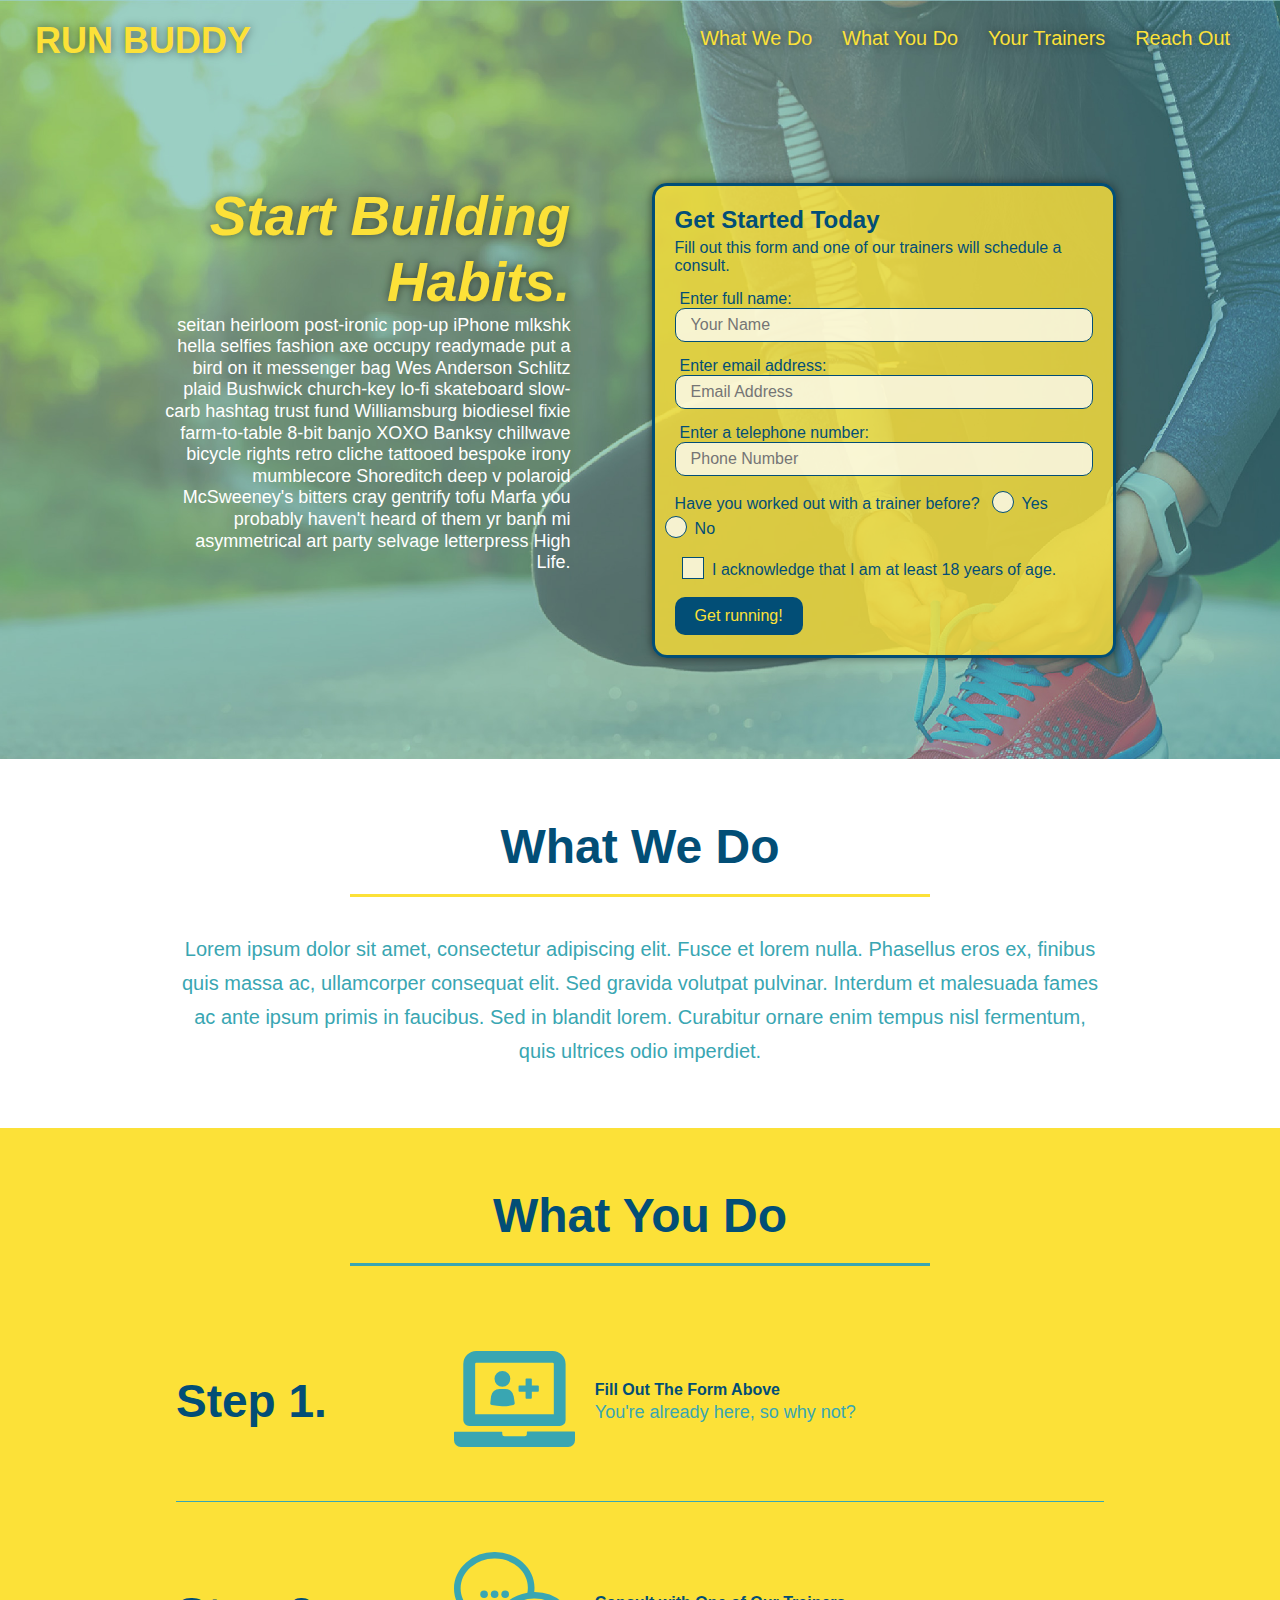
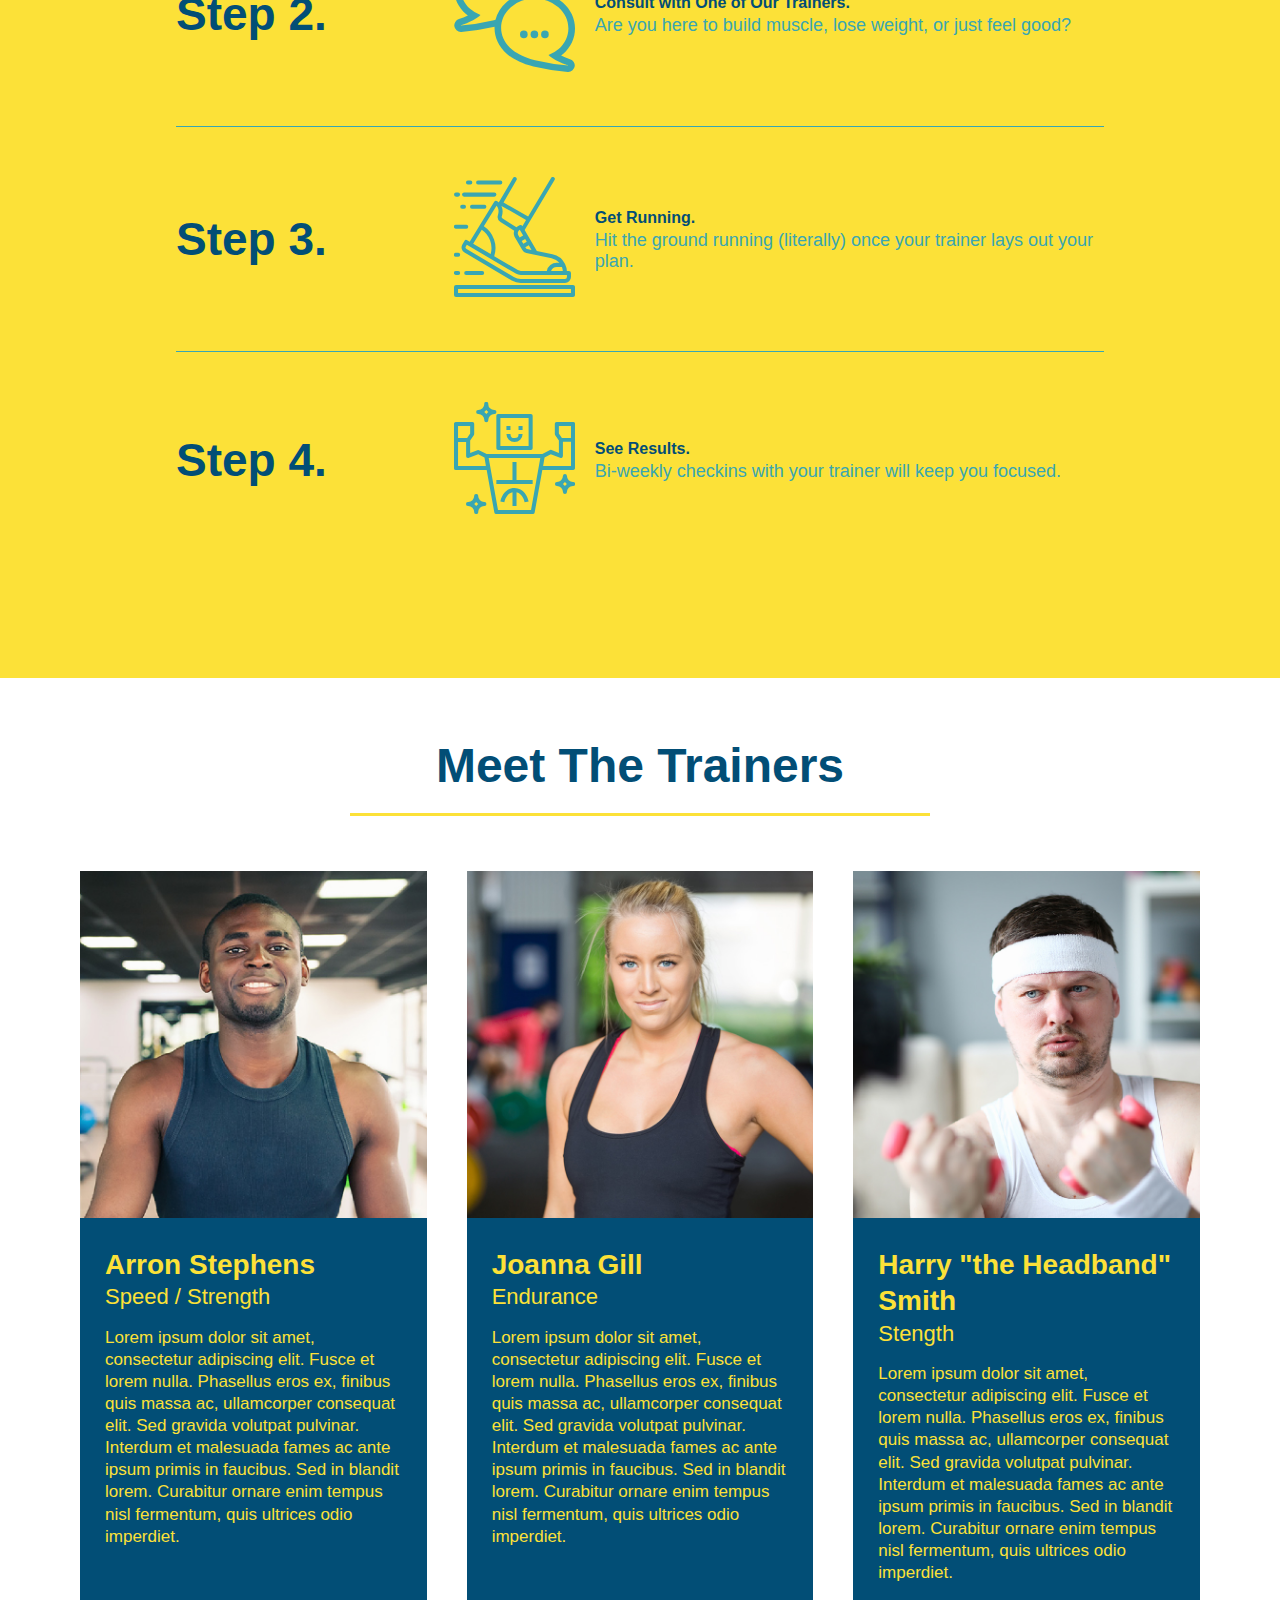
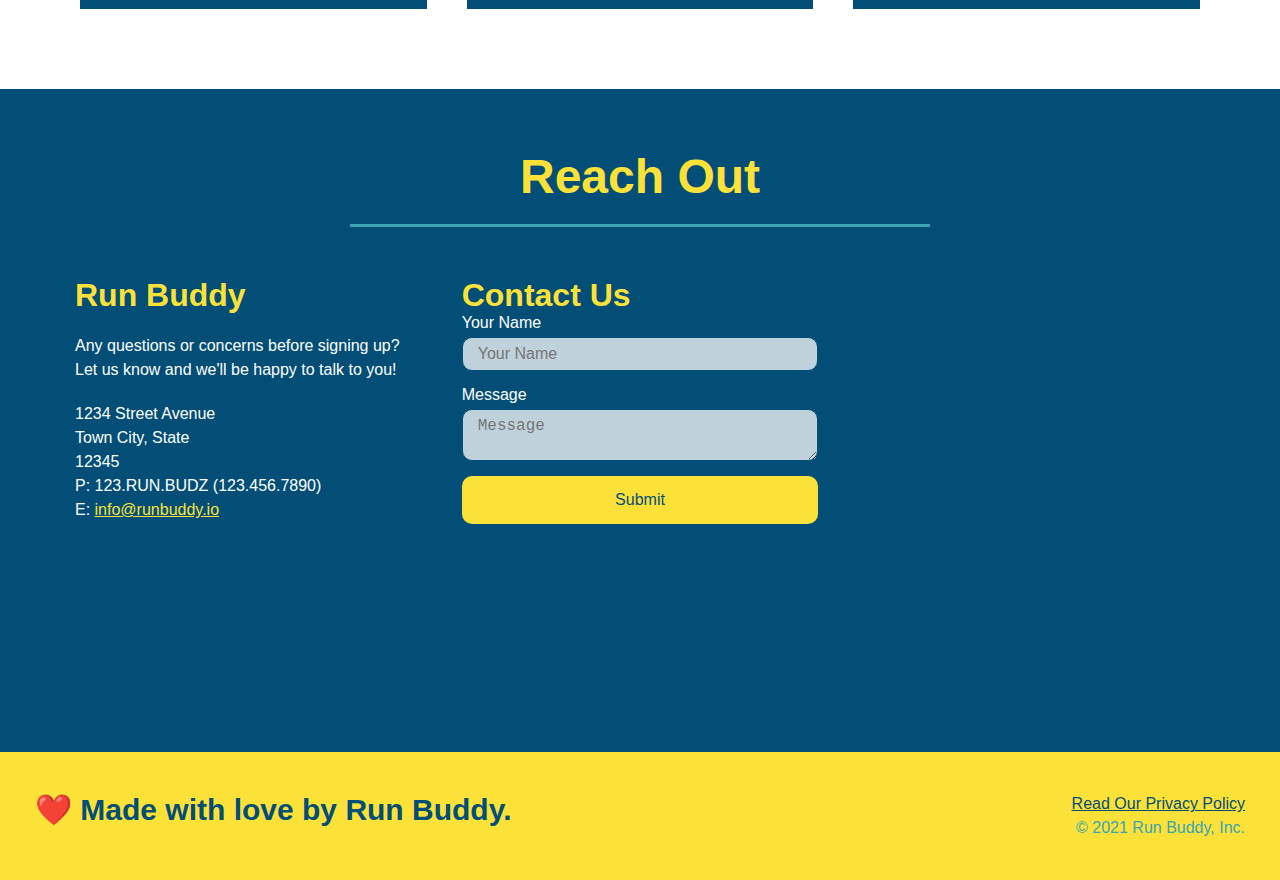
==== commit 9fae63a0: "final pass, clean up" ====
--- a/index.html
+++ b/index.html
@@ -101,7 +101,7 @@
       </h2>
     </div>
     
-    <div>
+    <div class="flex-row">
       <p>
         Lorem ipsum dolor sit amet, consectetur adipiscing elit. Fusce et lorem nulla. Phasellus eros ex, finibus quis massa ac, 
         ullamcorper consequat elit. Sed gravida volutpat pulvinar. Interdum et malesuada fames ac ante ipsum primis in faucibus. 
@@ -112,9 +112,11 @@
 
   <!-- "what you do" section -->
   <section id="what-you-do" class="steps">
-    <h2 class="section-title secondary-border">
-      What You Do
-    </h2>
+    <div class="flex-row">
+      <h2 class="section-title secondary-border">
+        What You Do
+      </h2>
+    </div>
 
     <div class="step">
       <h3>Step 1.</h3>
@@ -171,9 +173,11 @@
 
   <!-- "meet the trainers" section -->
   <section id="your-trainers">
-    <h2 class="section-title primary-border">
-      Meet The Trainers
-    </h2>
+    <div class="flex-row">
+      <h2 class="section-title primary-border">
+        Meet The Trainers
+      </h2>
+    </div>
 
     <div class="trainers">
       <article class="trainer">
@@ -219,7 +223,11 @@
       
   <!-- "reach out" section -->
   <section id="reach-out" class="contact">
-    <h2 class="section-title secondary-border">Reach Out</h2>
+    <div class="flex-row">
+      <h2 class="section-title secondary-border">
+        Reach Out
+      </h2>
+    </div>
 
     <div class="contact-info">
       <div>
@@ -256,7 +264,7 @@
         src="https://www.google.com/maps/embed?pb=!1m18!1m12!1m3!1d3305.443528384507!2d-118.2792063994935!3d34.05814288571621!2m3!1f0!2f0!3f0!3m2!1i1024!2i768!4f13.1!3m3!1m2!1s0x80c2c79fc755bebf%3A0x3d51f399cb002046!2sMacArthur%20Park%20Lake!5e0!3m2!1sen!2sus!4v1623546610287!5m2!1sen!2sus" 
         frameborder="0"
         style="border:0" 
-        allowfullscreen="">
+        allowfullscreen>
       </iframe>
     </div>
   </section>
--- a/assets/css/style.css
+++ b/assets/css/style.css
@@ -325,7 +325,7 @@
 .step-text h4 {
     font-size: 26;
     line-height: 1.5;
-    color: #204e76;
+    color: var(--secondary-color);
 }
 
 .steps p {
@@ -454,6 +454,7 @@
     background: var(--tertiary-color);
 }
 
+/* utilities */
 .text-left {
     text-align: left;
 }
@@ -544,6 +545,11 @@
     .step-text {
         flex: 100%
     }
+
+    .trainer-bio h3, 
+    .trainer-bio h4 {
+        display:block;
+    }
 }
 
 /* media query for mobile phones and smaller */
